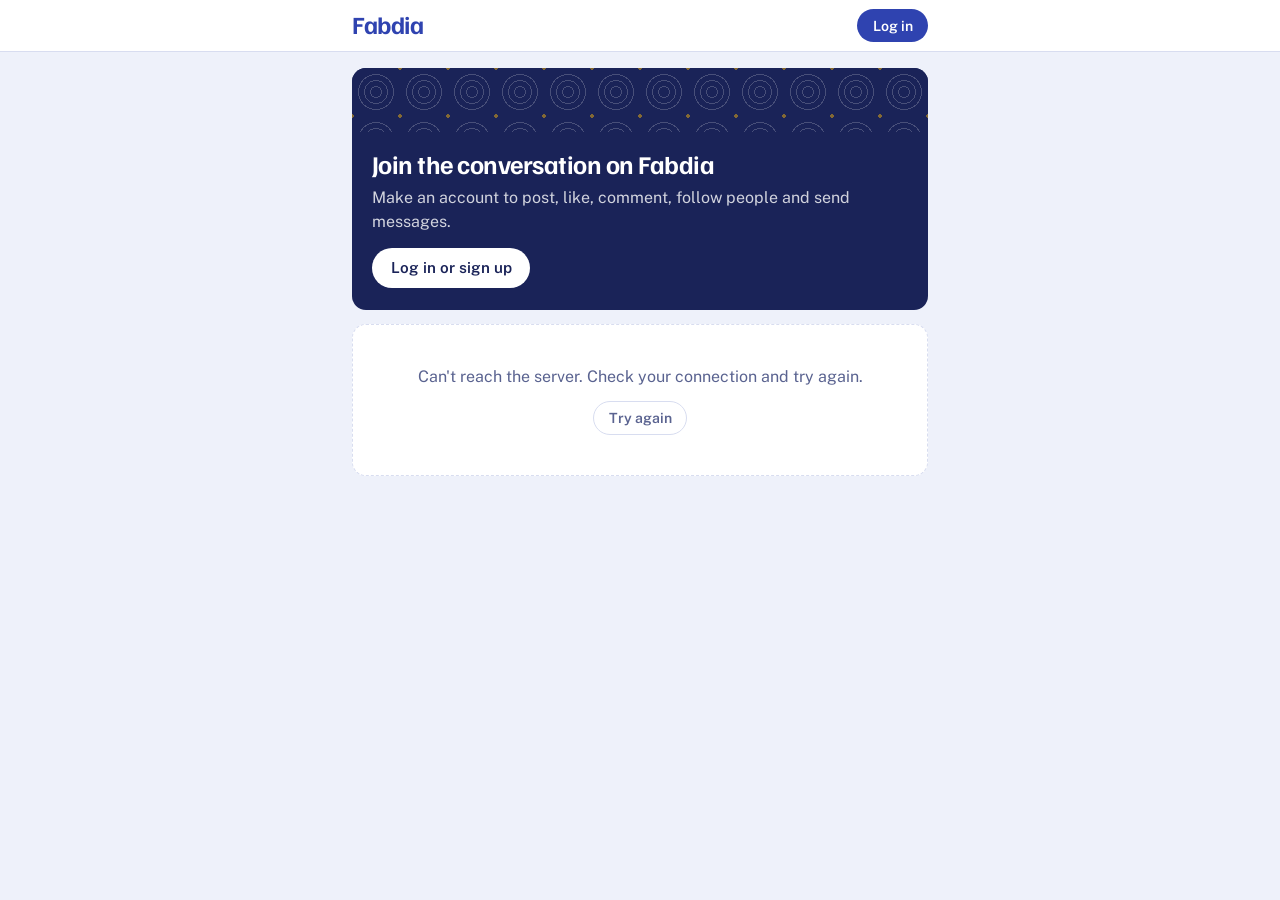
==== index.html @ 2e6816df "Add files via upload" ====
<!doctype html>
<html lang="en">
<head>
<meta charset="utf-8">
<meta name="viewport" content="width=device-width, initial-scale=1">
<meta name="color-scheme" content="light dark">
<meta name="theme-color" content="#1A2358">
<title>Fabdia</title>
<link rel="preconnect" href="https://fonts.googleapis.com">
<link rel="preconnect" href="https://fonts.gstatic.com" crossorigin>
<link href="https://fonts.googleapis.com/css2?family=Familjen+Grotesk:wght@500;700&family=Public+Sans:wght@400;500;600&display=swap" rel="stylesheet">
<link rel="stylesheet" href="styles.css">
</head>
<body>
<div id="app"></div>
<div id="toasts" role="status" aria-live="polite"></div>
<noscript>This app needs JavaScript to run.</noscript>
<script src="app.js" defer></script>
</body>
</html>
---- styles.css ----
:root {
  --bg: #EEF1FA;
  --card: #FFFFFF;
  --ink: #1A2358;
  --text: #141A3A;
  --muted: #5A6390;
  --line: #D8DDF0;
  --soft: #E3E8F7;
  --blue: #2F43B0;
  --blue-ink: #FFFFFF;
  --brass: #C9971C;
  --danger: #B3261E;
  --danger-ink: #FFFFFF;
  --radius: 14px;
  --display: "Familjen Grotesk", "Public Sans", system-ui, sans-serif;
  --body: "Public Sans", system-ui, -apple-system, "Segoe UI", Roboto, sans-serif;
}
@media (prefers-color-scheme: dark) {
  :root {
    --bg: #0E1230;
    --card: #161C46;
    --ink: #0A0E26;
    --text: #E8EBFA;
    --muted: #9AA3D1;
    --line: #272F64;
    --soft: #1F2757;
    --blue: #8394FF;
    --blue-ink: #0E1230;
    --brass: #E5B93B;
    --danger: #FF8A80;
    --danger-ink: #2B0A08;
  }
}
* { box-sizing: border-box; }
html { -webkit-text-size-adjust: 100%; }
body {
  margin: 0;
  background: var(--bg);
  color: var(--text);
  font: 400 16px/1.5 var(--body);
}
a { color: inherit; }
button, input, textarea { font: inherit; color: inherit; }
[hidden] { display: none !important; }
:focus-visible { outline: 3px solid var(--blue); outline-offset: 2px; }
.muted { color: var(--muted); }
.small { font-size: .82rem; }

/* adire: indigo resist-dye rings with brass dots, used in exactly two places */
.adire {
  background-color: var(--ink);
  background-image:
    radial-gradient(circle at center, transparent 0 5px, rgba(255,255,255,.2) 5px 6px, transparent 6px 11px, rgba(255,255,255,.2) 11px 12px, transparent 12px 17px, rgba(255,255,255,.2) 17px 18px, transparent 18px),
    radial-gradient(circle at center, rgba(201,151,28,.6) 0 2px, transparent 2px);
  background-size: 48px 48px, 48px 48px;
  background-position: 0 0, 24px 24px;
}

/* buttons */
.btn {
  display: inline-flex; align-items: center; justify-content: center; gap: .5rem;
  min-height: 2.5rem; padding: 0 1.1rem;
  border: 1px solid transparent; border-radius: 999px;
  background: none; cursor: pointer; text-decoration: none;
  font-weight: 600; font-size: .95rem; line-height: 1;
}
.btn:disabled { opacity: .5; cursor: not-allowed; }
.btn.sm { min-height: 2.1rem; padding: 0 .9rem; font-size: .88rem; }
.btn.block { width: 100%; }
.btn.icon { padding: 0; width: 2.5rem; }
.btn.icon.sm { width: 2.1rem; }
.btn.primary { background: var(--blue); color: var(--blue-ink); }
.btn.outline { border-color: var(--line); background: var(--card); }
.btn.outline:hover:not(:disabled) { background: var(--soft); }
.btn.ghost:hover:not(:disabled) { background: var(--soft); }
.btn.danger { background: var(--danger); color: var(--danger-ink); }

/* top bar */
.topbar { position: sticky; top: 0; z-index: 10; background: var(--card); border-bottom: 1px solid var(--line); }
.topbar-in { max-width: 38rem; margin: 0 auto; padding: .55rem 1rem; display: flex; align-items: center; justify-content: space-between; gap: 1rem; }
.brand { font: 700 1.55rem/1 var(--display); letter-spacing: -.02em; color: var(--blue); text-decoration: none; }
.brand.big { font-size: 2.2rem; display: inline-block; margin-bottom: .25rem; }
.topbar-actions { display: flex; align-items: center; gap: .35rem; }
.me { display: inline-flex; border-radius: 50%; }
.msg-link { position: relative; }
.msg-badge {
  position: absolute; top: 2px; right: 0; min-width: 1.1rem; height: 1.1rem; padding: 0 .25rem;
  border-radius: 999px; background: var(--brass); color: #141A3A;
  font: 700 .7rem/1.1rem var(--body); text-align: center;
}

/* layout */
.wrap { max-width: 38rem; margin: 0 auto; padding: 1rem 1rem 4rem; }
.stack { display: flex; flex-direction: column; gap: .85rem; }
.card { background: var(--card); border: 1px solid var(--line); border-radius: var(--radius); padding: 1rem; }
.page-title { margin: 0; font: 700 1.5rem/1.2 var(--display); letter-spacing: -.02em; }

/* avatar */
.avatar {
  flex: none; display: inline-flex; align-items: center; justify-content: center;
  border-radius: 50%; overflow: hidden; background: var(--blue); color: var(--blue-ink);
  font: 700 .9rem/1 var(--display); letter-spacing: .02em; user-select: none;
}
.avatar img { width: 100%; height: 100%; object-fit: cover; display: block; }

/* tabs */
.tabs { display: flex; gap: .25rem; border-bottom: 1px solid var(--line); }
.tab {
  background: none; border: 0; border-bottom: 3px solid transparent; margin-bottom: -1px;
  padding: .6rem .9rem; cursor: pointer; font-weight: 600; color: var(--muted);
}
.tab[aria-selected="true"] { color: var(--text); border-bottom-color: var(--blue); }

/* composer */
.composer { display: flex; gap: .75rem; }
.composer-body { flex: 1; min-width: 0; display: flex; flex-direction: column; gap: .5rem; }
.composer-foot { display: flex; align-items: center; justify-content: space-between; gap: .75rem; }
textarea, input {
  width: 100%; padding: .65rem .8rem; border-radius: 10px;
  border: 1px solid var(--line); background: var(--bg);
}
textarea { resize: vertical; min-height: 4.5rem; }
textarea::placeholder, input::placeholder { color: var(--muted); }

/* attachments (photo / video) */
.attach-tools { display: flex; align-items: center; gap: .1rem; margin-left: -.5rem; }
.attach-preview { position: relative; align-self: flex-start; max-width: 100%; border-radius: 10px; overflow: hidden; border: 1px solid var(--line); background: #000; }
.attach-preview img, .attach-preview video { display: block; max-width: 100%; max-height: 16rem; }
.attach-remove { position: absolute; top: .35rem; right: .35rem; background: rgba(0,0,0,.65); color: #fff; }
.attach-remove:hover:not(:disabled) { background: rgba(0,0,0,.85); }

/* hero for signed-out visitors */
.hero { overflow: hidden; border-radius: var(--radius); background: var(--ink); color: #fff; }
.hero .band, .auth-card .band { height: 64px; }
.hero-body { padding: 1.1rem 1.25rem 1.4rem; display: flex; flex-direction: column; align-items: flex-start; gap: .4rem; }
.hero h1 { margin: 0; font: 700 1.6rem/1.15 var(--display); letter-spacing: -.02em; }
.hero p { margin: 0 0 .5rem; color: rgba(255,255,255,.8); }
.hero .btn.primary { background: #fff; color: #1A2358; }

/* post */
.feed { display: flex; flex-direction: column; gap: .85rem; }
.feed-footer { display: flex; justify-content: center; margin-top: .85rem; }
.post { display: flex; gap: .75rem; }
.post-main { flex: 1; min-width: 0; }
.post-head { display: flex; align-items: center; gap: .5rem; min-height: 2rem; }
.author { font: 700 1rem/1.2 var(--display); text-decoration: none; overflow: hidden; text-overflow: ellipsis; white-space: nowrap; }
.author:hover { text-decoration: underline; }
.post-head .spacer { margin-left: auto; }
.post-text { margin: .15rem 0 0; white-space: pre-wrap; overflow-wrap: anywhere; }
.post-img { display: block; width: 100%; max-height: 26rem; object-fit: cover; margin-top: .7rem; border-radius: 10px; border: 1px solid var(--line); }
.post-video { display: block; width: 100%; max-height: 28rem; margin-top: .7rem; border-radius: 10px; background: #000; }
.post-actions { display: flex; gap: 1rem; margin-top: .6rem; margin-left: -.5rem; }
.act {
  display: inline-flex; align-items: center; gap: .4rem; padding: .35rem .5rem;
  background: none; border: 0; border-radius: 999px; cursor: pointer; color: var(--muted); font-size: .9rem;
}
.act:hover { background: var(--soft); color: var(--text); }
.act.like.on { color: var(--brass); }
.act.like.on svg { fill: currentColor; }
.act.open { color: var(--blue); }

/* comments */
.comments { margin-top: .7rem; padding-top: .7rem; border-top: 1px solid var(--line); display: flex; flex-direction: column; gap: .6rem; }
.comment { display: flex; gap: .5rem; }
.comment-body { flex: 1; min-width: 0; background: var(--bg); border-radius: 12px; padding: .45rem .7rem; }
.comment-body p { margin: .1rem 0 0; font-size: .92rem; white-space: pre-wrap; overflow-wrap: anywhere; }
.comment-meta { display: flex; gap: .5rem; align-items: baseline; }
.comment-meta a { font-weight: 600; font-size: .88rem; text-decoration: none; }
.reply { display: flex; gap: .5rem; }

/* profile */
.profile-top { display: flex; align-items: flex-end; justify-content: space-between; gap: 1rem; }
.profile-actions { display: flex; gap: .5rem; flex-wrap: wrap; justify-content: flex-end; }
.profile-name { margin: .8rem 0 0; font: 700 1.7rem/1.15 var(--display); letter-spacing: -.02em; overflow-wrap: anywhere; }
.bio { margin: .4rem 0 0; color: var(--muted); white-space: pre-wrap; overflow-wrap: anywhere; }
.stats { display: flex; gap: 1.6rem; margin: 1rem 0 0; padding-top: .8rem; border-top: 1px solid var(--line); }
.stats div { display: flex; flex-direction: column-reverse; }
.stats dt { font-size: .8rem; color: var(--muted); }
.stats dd { margin: 0; font: 700 1.3rem/1.2 var(--display); }
.edit-form { display: flex; flex-direction: column; gap: .75rem; margin-top: .8rem; }
.edit-actions { display: flex; justify-content: flex-end; gap: .5rem; }
.avatar-edit { display: flex; align-items: center; gap: 1rem; }
.avatar-edit .buttons { display: flex; flex-wrap: wrap; gap: .5rem; }

/* auth */
.auth { min-height: 100vh; display: flex; align-items: center; justify-content: center; padding: 1rem; }
.auth-card { width: 100%; max-width: 24rem; background: var(--card); border: 1px solid var(--line); border-radius: var(--radius); overflow: hidden; }
.auth-card .band { height: 110px; }
.auth-body { padding: 1.25rem; display: flex; flex-direction: column; gap: .9rem; }
.auth-body form { display: flex; flex-direction: column; gap: .8rem; }
.tagline { margin: 0; color: var(--muted); }
.field { display: flex; flex-direction: column; gap: .3rem; font-size: .88rem; font-weight: 600; }
.field input { font-weight: 400; font-size: 1rem; }
.form-error { margin: 0; padding: .55rem .75rem; border-radius: 10px; background: color-mix(in srgb, var(--danger) 14%, transparent); color: var(--danger); font-size: .9rem; }
.form-notice { margin: 0; padding: .55rem .75rem; border-radius: 10px; background: var(--soft); font-size: .9rem; }
.linkish { background: none; border: 0; padding: 0; cursor: pointer; color: var(--blue); font-weight: 600; text-align: left; }
.linkish:hover { text-decoration: underline; }
.auth-foot { display: flex; justify-content: space-between; gap: 1rem; flex-wrap: wrap; font-size: .9rem; }

/* messages: conversation list */
.list-card { padding: 0; overflow: hidden; }
.convo { display: flex; align-items: center; gap: .75rem; padding: .8rem 1rem; text-decoration: none; }
.convo + .convo { border-top: 1px solid var(--line); }
.convo:hover { background: var(--soft); }
.convo-main { flex: 1; min-width: 0; }
.convo-top { display: flex; justify-content: space-between; gap: .5rem; align-items: baseline; }
.convo-name { font-weight: 600; overflow: hidden; text-overflow: ellipsis; white-space: nowrap; }
.convo-last { color: var(--muted); font-size: .9rem; overflow: hidden; text-overflow: ellipsis; white-space: nowrap; }
.convo.unread .convo-last { color: var(--text); font-weight: 600; }
.convo-count { flex: none; min-width: 1.35rem; height: 1.35rem; padding: 0 .35rem; border-radius: 999px; background: var(--blue); color: var(--blue-ink); font: 700 .75rem/1.35rem var(--body); text-align: center; }

/* messages: thread */
.thread-wrap { display: flex; flex-direction: column; min-height: calc(100vh - 3.4rem); padding-bottom: 0; }
.chat-head { display: flex; align-items: center; gap: .5rem; padding-bottom: .75rem; }
.chat-head .who { display: flex; align-items: center; gap: .6rem; text-decoration: none; font: 700 1.1rem/1.2 var(--display); min-width: 0; }
.chat-head .who span:last-child { overflow: hidden; text-overflow: ellipsis; white-space: nowrap; }
.thread { flex: 1; display: flex; flex-direction: column; gap: .35rem; padding-bottom: 1rem; }
.thread-top { display: flex; justify-content: center; }
.bubble-row { display: flex; }
.bubble-row.mine { justify-content: flex-end; }
.bubble { max-width: 82%; padding: .5rem .75rem; border-radius: 18px; background: var(--card); border: 1px solid var(--line); overflow-wrap: anywhere; }
.mine .bubble { background: var(--blue); color: var(--blue-ink); border-color: transparent; border-bottom-right-radius: 6px; }
.theirs .bubble { border-bottom-left-radius: 6px; }
.bubble p { margin: 0; white-space: pre-wrap; }
.bubble img, .bubble video { display: block; max-width: 100%; max-height: 18rem; border-radius: 12px; margin-bottom: .3rem; background: #000; }
.bubble-time { display: block; font-size: .7rem; opacity: .7; margin-top: .15rem; text-align: right; }
.chat-composer { position: sticky; bottom: 0; background: var(--bg); padding: .6rem 0 1rem; display: flex; flex-direction: column; gap: .5rem; border-top: 1px solid var(--line); }
.chat-row { display: flex; align-items: center; gap: .5rem; }
.chat-row input[type="text"] { flex: 1; min-width: 0; border-radius: 999px; padding: .65rem 1rem; }

/* states */
.state { display: flex; flex-direction: column; align-items: center; gap: .75rem; padding: 2.5rem 1rem; text-align: center; color: var(--muted); border: 1px dashed var(--line); border-radius: var(--radius); background: var(--card); }
.state p { margin: 0; }
.skeleton { height: 7.5rem; border-radius: var(--radius); background: linear-gradient(90deg, var(--soft), var(--card), var(--soft)); background-size: 200% 100%; animation: shimmer 1.4s linear infinite; }
@keyframes shimmer { to { background-position: -200% 0; } }

/* toasts */
#toasts { position: fixed; left: 0; right: 0; bottom: 1rem; display: flex; flex-direction: column; align-items: center; gap: .5rem; padding: 0 1rem; pointer-events: none; z-index: 50; }
.toast { pointer-events: auto; max-width: 28rem; padding: .65rem 1rem; border-radius: 12px; background: var(--ink); color: #fff; font-size: .92rem; box-shadow: 0 8px 24px rgba(0,0,0,.25); }
.toast.error { background: var(--danger); color: var(--danger-ink); }

@media (prefers-reduced-motion: reduce) {
  .skeleton { animation: none; }
}
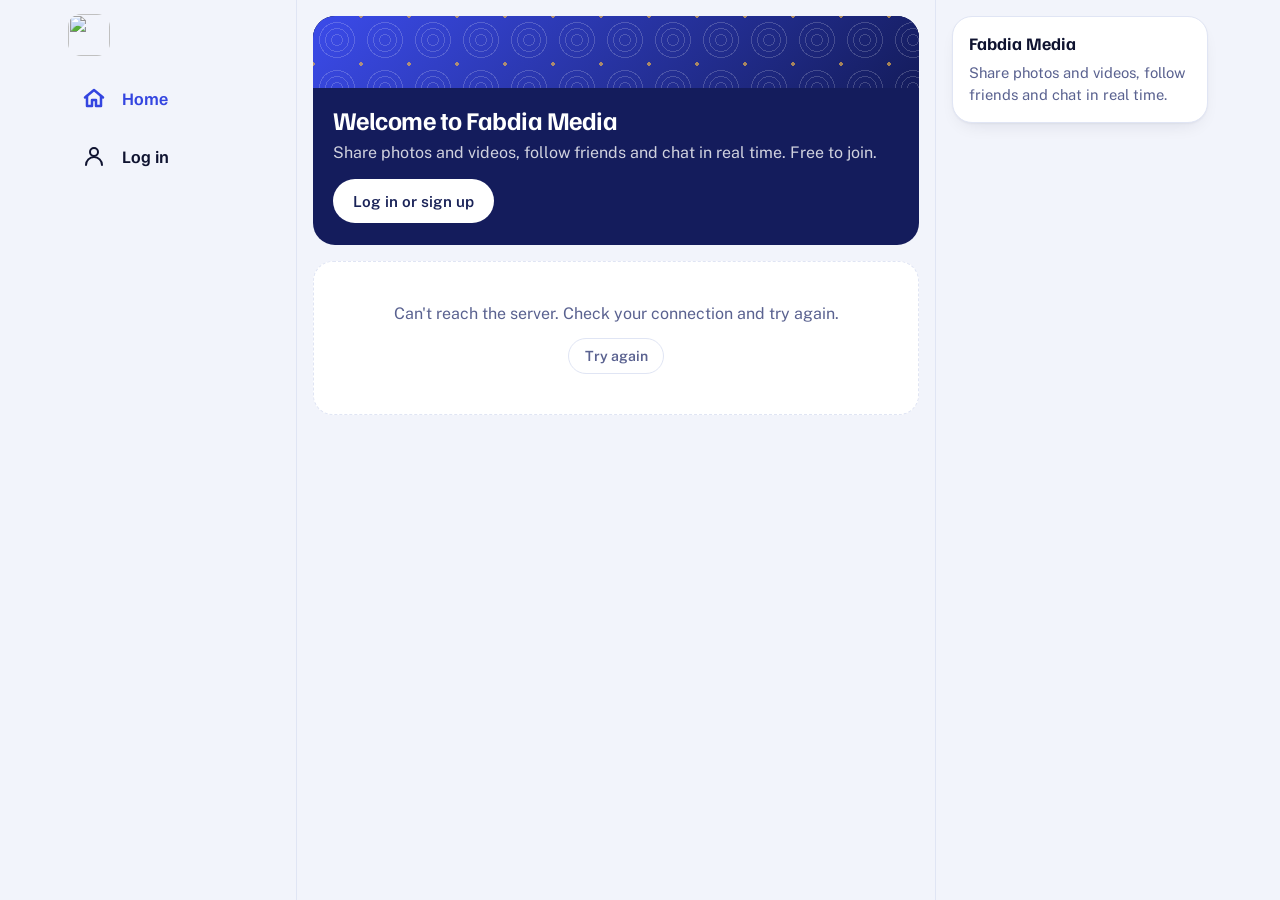
==== commit 3e8735cd: "Add files via upload" ====
--- a/index.html
+++ b/index.html
@@ -2,19 +2,99 @@
 <html lang="en">
 <head>
 <meta charset="utf-8">
-<meta name="viewport" content="width=device-width, initial-scale=1">
+<meta name="viewport" content="width=device-width, initial-scale=1, viewport-fit=cover, interactive-widget=resizes-content">
+<title>Fabdia Media — Share photos and videos, follow friends and chat</title>
+<meta name="description" content="Fabdia Media is a social app to share photos and short videos, follow friends and chat in real time. Free to join. Install it on your phone like an app.">
+<link rel="canonical" href="https://fabdia.vercel.app/">
+<meta name="robots" content="index, follow, max-image-preview:large, max-snippet:-1">
+
+<!-- installable app -->
+<link rel="manifest" href="manifest.webmanifest">
+<meta name="application-name" content="Fabdia Media">
+<meta name="apple-mobile-web-app-title" content="Fabdia">
+<meta name="apple-mobile-web-app-capable" content="yes">
+<meta name="mobile-web-app-capable" content="yes">
+<meta name="apple-mobile-web-app-status-bar-style" content="default">
+<meta name="format-detection" content="telephone=no">
 <meta name="color-scheme" content="light dark">
-<meta name="theme-color" content="#1A2358">
-<title>Fabdia</title>
+<meta name="theme-color" content="#F2F4FB" media="(prefers-color-scheme: light)">
+<meta name="theme-color" content="#080B1C" media="(prefers-color-scheme: dark)">
+
+<!-- icons -->
+<link rel="icon" href="favicon.ico" sizes="48x48">
+<link rel="icon" href="icons/icon.svg" type="image/svg+xml" sizes="any">
+<link rel="icon" href="icons/icon-192.png" type="image/png" sizes="192x192">
+<link rel="apple-touch-icon" href="icons/apple-touch-icon.png">
+
+<!-- sharing previews (WhatsApp, Facebook, X, Telegram) -->
+<meta property="og:type" content="website">
+<meta property="og:site_name" content="Fabdia Media">
+<meta property="og:title" content="Fabdia Media — Share photos and videos, follow friends and chat">
+<meta property="og:description" content="Fabdia Media is a social app to share photos and short videos, follow friends and chat in real time. Free to join. Install it on your phone like an app.">
+<meta property="og:url" content="https://fabdia.vercel.app/">
+<meta property="og:image" content="https://fabdia.vercel.app/icons/og-image.png">
+<meta property="og:image:width" content="1200">
+<meta property="og:image:height" content="630">
+<meta property="og:image:alt" content="Fabdia Media">
+<meta name="twitter:card" content="summary_large_image">
+<meta name="twitter:title" content="Fabdia Media — Share photos and videos, follow friends and chat">
+<meta name="twitter:description" content="Fabdia Media is a social app to share photos and short videos, follow friends and chat in real time. Free to join. Install it on your phone like an app.">
+<meta name="twitter:image" content="https://fabdia.vercel.app/icons/og-image.png">
+
+<script type="application/ld+json">
+{
+  "@context": "https://schema.org",
+  "@graph": [
+    {
+      "@type": "WebSite",
+      "@id": "https://fabdia.vercel.app/#website",
+      "url": "https://fabdia.vercel.app/",
+      "name": "Fabdia Media",
+      "alternateName": [
+        "Fabdia",
+        "Fabdia Social"
+      ],
+      "description": "Fabdia Media is a social app to share photos and short videos, follow friends and chat in real time. Free to join. Install it on your phone like an app.",
+      "inLanguage": "en"
+    },
+    {
+      "@type": "WebApplication",
+      "@id": "https://fabdia.vercel.app/#app",
+      "name": "Fabdia Media",
+      "url": "https://fabdia.vercel.app/",
+      "applicationCategory": "SocialNetworkingApplication",
+      "operatingSystem": "Any",
+      "browserRequirements": "Requires JavaScript",
+      "description": "Fabdia Media is a social app to share photos and short videos, follow friends and chat in real time. Free to join. Install it on your phone like an app.",
+      "image": "https://fabdia.vercel.app/icons/icon-512.png",
+      "offers": {
+        "@type": "Offer",
+        "price": "0",
+        "priceCurrency": "USD"
+      }
+    }
+  ]
+}
+</script>
+
 <link rel="preconnect" href="https://fonts.googleapis.com">
 <link rel="preconnect" href="https://fonts.gstatic.com" crossorigin>
 <link href="https://fonts.googleapis.com/css2?family=Familjen+Grotesk:wght@500;700&family=Public+Sans:wght@400;500;600&display=swap" rel="stylesheet">
 <link rel="stylesheet" href="styles.css">
 </head>
 <body>
-<div id="app"></div>
+<div id="app">
+  <!-- shown until the app starts; also the text search engines read first -->
+  <div class="boot">
+    <img src="icons/icon-192.png" alt="" width="84" height="84">
+    <h1>Fabdia Media</h1>
+    <p>Share photos and videos, follow friends and chat in real time. Free to join.</p>
+  </div>
+</div>
 <div id="toasts" role="status" aria-live="polite"></div>
-<noscript>This app needs JavaScript to run.</noscript>
+<noscript>
+  <p style="padding:1.5rem;text-align:center;font-family:system-ui,sans-serif">Fabdia Media is a social app for sharing photos and videos and chatting with friends. Turn on JavaScript to use it.</p>
+</noscript>
 <script src="app.js" defer></script>
 </body>
 </html>
--- a/styles.css
+++ b/styles.css
@@ -1,244 +1,434 @@
+/* Fabdia Media — design system
+   Mobile-first. Dark and light follow the phone's setting.
+   Indigo for action, brass for love. Media goes edge to edge. */
+
 :root {
-  --bg: #EEF1FA;
-  --card: #FFFFFF;
-  --ink: #1A2358;
-  --text: #141A3A;
-  --muted: #5A6390;
-  --line: #D8DDF0;
-  --soft: #E3E8F7;
-  --blue: #2F43B0;
-  --blue-ink: #FFFFFF;
-  --brass: #C9971C;
-  --danger: #B3261E;
+  --bg: #F2F4FB;
+  --surface: #FFFFFF;
+  --surface-2: #EAEEFA;
+  --line: #E0E5F4;
+  --text: #0F1330;
+  --muted: #5A6290;
+  --primary: #3445E0;
+  --primary-ink: #FFFFFF;
+  --primary-soft: #E4E8FF;
+  --grad: linear-gradient(135deg, #3B4BEA 0%, #2A36B8 100%);
+  --brass: #D9951A;
+  --danger: #C2271D;
   --danger-ink: #FFFFFF;
-  --radius: 14px;
+  --glass: rgba(255, 255, 255, 0.82);
+  --shadow: 0 1px 2px rgba(15, 19, 48, 0.04), 0 8px 20px -10px rgba(15, 19, 48, 0.14);
+  --topbar-h: calc(56px + env(safe-area-inset-top));
+  --tabbar-h: calc(62px + env(safe-area-inset-bottom));
   --display: "Familjen Grotesk", "Public Sans", system-ui, sans-serif;
   --body: "Public Sans", system-ui, -apple-system, "Segoe UI", Roboto, sans-serif;
 }
+
 @media (prefers-color-scheme: dark) {
   :root {
-    --bg: #0E1230;
-    --card: #161C46;
-    --ink: #0A0E26;
-    --text: #E8EBFA;
-    --muted: #9AA3D1;
-    --line: #272F64;
-    --soft: #1F2757;
-    --blue: #8394FF;
-    --blue-ink: #0E1230;
-    --brass: #E5B93B;
-    --danger: #FF8A80;
+    --bg: #080B1C;
+    --surface: #10153A;
+    --surface-2: #181E4E;
+    --line: #232A60;
+    --text: #F1F3FF;
+    --muted: #98A1D4;
+    --primary: #7C8DFF;
+    --primary-ink: #0A0E26;
+    --primary-soft: #1D2564;
+    --grad: linear-gradient(135deg, #8A99FF 0%, #6173F2 100%);
+    --brass: #F2B84B;
+    --danger: #FF8F86;
     --danger-ink: #2B0A08;
+    --glass: rgba(8, 11, 28, 0.82);
+    --shadow: none;
   }
 }
-* { box-sizing: border-box; }
-html { -webkit-text-size-adjust: 100%; }
+
+* { box-sizing: border-box; -webkit-tap-highlight-color: transparent; }
+html { height: 100%; -webkit-text-size-adjust: 100%; }
 body {
-  margin: 0;
-  background: var(--bg);
-  color: var(--text);
+  margin: 0; min-height: 100%;
+  background: var(--bg); color: var(--text);
   font: 400 16px/1.5 var(--body);
+  overflow-x: hidden; touch-action: manipulation;
+  -webkit-font-smoothing: antialiased;
 }
 a { color: inherit; }
 button, input, textarea { font: inherit; color: inherit; }
+button { touch-action: manipulation; }
+img, video { max-width: 100%; }
 [hidden] { display: none !important; }
-:focus-visible { outline: 3px solid var(--blue); outline-offset: 2px; }
+:focus-visible { outline: 3px solid var(--primary); outline-offset: 2px; }
 .muted { color: var(--muted); }
 .small { font-size: .82rem; }
 
-/* adire: indigo resist-dye rings with brass dots, used in exactly two places */
-.adire {
-  background-color: var(--ink);
-  background-image:
-    radial-gradient(circle at center, transparent 0 5px, rgba(255,255,255,.2) 5px 6px, transparent 6px 11px, rgba(255,255,255,.2) 11px 12px, transparent 12px 17px, rgba(255,255,255,.2) 17px 18px, transparent 18px),
-    radial-gradient(circle at center, rgba(201,151,28,.6) 0 2px, transparent 2px);
-  background-size: 48px 48px, 48px 48px;
-  background-position: 0 0, 24px 24px;
-}
-
-/* buttons */
+/* ---------- buttons ---------- */
 .btn {
   display: inline-flex; align-items: center; justify-content: center; gap: .5rem;
-  min-height: 2.5rem; padding: 0 1.1rem;
+  min-height: 44px; padding: 0 1.2rem;
   border: 1px solid transparent; border-radius: 999px;
   background: none; cursor: pointer; text-decoration: none;
-  font-weight: 600; font-size: .95rem; line-height: 1;
-}
+  font-weight: 600; font-size: .95rem; line-height: 1; white-space: nowrap;
+  transition: transform .12s ease, background .15s ease, opacity .15s ease;
+}
+.btn:active:not(:disabled) { transform: scale(.97); }
 .btn:disabled { opacity: .5; cursor: not-allowed; }
-.btn.sm { min-height: 2.1rem; padding: 0 .9rem; font-size: .88rem; }
+.btn.sm { min-height: 36px; padding: 0 .95rem; font-size: .88rem; }
 .btn.block { width: 100%; }
-.btn.icon { padding: 0; width: 2.5rem; }
-.btn.icon.sm { width: 2.1rem; }
-.btn.primary { background: var(--blue); color: var(--blue-ink); }
-.btn.outline { border-color: var(--line); background: var(--card); }
-.btn.outline:hover:not(:disabled) { background: var(--soft); }
-.btn.ghost:hover:not(:disabled) { background: var(--soft); }
+.btn.icon { padding: 0; width: 44px; }
+.btn.icon.sm { width: 36px; }
+.btn.primary { background: var(--grad); color: var(--primary-ink); }
+.btn.soft { background: var(--primary-soft); color: var(--primary); }
+.btn.outline { border-color: var(--line); background: var(--surface); }
+.btn.outline:hover:not(:disabled), .btn.ghost:hover:not(:disabled) { background: var(--surface-2); }
 .btn.danger { background: var(--danger); color: var(--danger-ink); }
 
-/* top bar */
-.topbar { position: sticky; top: 0; z-index: 10; background: var(--card); border-bottom: 1px solid var(--line); }
-.topbar-in { max-width: 38rem; margin: 0 auto; padding: .55rem 1rem; display: flex; align-items: center; justify-content: space-between; gap: 1rem; }
-.brand { font: 700 1.55rem/1 var(--display); letter-spacing: -.02em; color: var(--blue); text-decoration: none; }
-.brand.big { font-size: 2.2rem; display: inline-block; margin-bottom: .25rem; }
-.topbar-actions { display: flex; align-items: center; gap: .35rem; }
-.me { display: inline-flex; border-radius: 50%; }
-.msg-link { position: relative; }
-.msg-badge {
-  position: absolute; top: 2px; right: 0; min-width: 1.1rem; height: 1.1rem; padding: 0 .25rem;
-  border-radius: 999px; background: var(--brass); color: #141A3A;
-  font: 700 .7rem/1.1rem var(--body); text-align: center;
-}
-
-/* layout */
-.wrap { max-width: 38rem; margin: 0 auto; padding: 1rem 1rem 4rem; }
-.stack { display: flex; flex-direction: column; gap: .85rem; }
-.card { background: var(--card); border: 1px solid var(--line); border-radius: var(--radius); padding: 1rem; }
-.page-title { margin: 0; font: 700 1.5rem/1.2 var(--display); letter-spacing: -.02em; }
-
-/* avatar */
+/* ---------- avatar ---------- */
 .avatar {
   flex: none; display: inline-flex; align-items: center; justify-content: center;
-  border-radius: 50%; overflow: hidden; background: var(--blue); color: var(--blue-ink);
+  border-radius: 50%; overflow: hidden; background: var(--grad); color: #fff;
   font: 700 .9rem/1 var(--display); letter-spacing: .02em; user-select: none;
 }
+@media (prefers-color-scheme: dark) { .avatar { color: #0A0E26; } }
 .avatar img { width: 100%; height: 100%; object-fit: cover; display: block; }
 
-/* tabs */
-.tabs { display: flex; gap: .25rem; border-bottom: 1px solid var(--line); }
-.tab {
-  background: none; border: 0; border-bottom: 3px solid transparent; margin-bottom: -1px;
-  padding: .6rem .9rem; cursor: pointer; font-weight: 600; color: var(--muted);
-}
-.tab[aria-selected="true"] { color: var(--text); border-bottom-color: var(--blue); }
-
-/* composer */
-.composer { display: flex; gap: .75rem; }
-.composer-body { flex: 1; min-width: 0; display: flex; flex-direction: column; gap: .5rem; }
-.composer-foot { display: flex; align-items: center; justify-content: space-between; gap: .75rem; }
-textarea, input {
-  width: 100%; padding: .65rem .8rem; border-radius: 10px;
-  border: 1px solid var(--line); background: var(--bg);
-}
-textarea { resize: vertical; min-height: 4.5rem; }
-textarea::placeholder, input::placeholder { color: var(--muted); }
-
-/* attachments (photo / video) */
-.attach-tools { display: flex; align-items: center; gap: .1rem; margin-left: -.5rem; }
-.attach-preview { position: relative; align-self: flex-start; max-width: 100%; border-radius: 10px; overflow: hidden; border: 1px solid var(--line); background: #000; }
-.attach-preview img, .attach-preview video { display: block; max-width: 100%; max-height: 16rem; }
-.attach-remove { position: absolute; top: .35rem; right: .35rem; background: rgba(0,0,0,.65); color: #fff; }
-.attach-remove:hover:not(:disabled) { background: rgba(0,0,0,.85); }
-
-/* hero for signed-out visitors */
-.hero { overflow: hidden; border-radius: var(--radius); background: var(--ink); color: #fff; }
-.hero .band, .auth-card .band { height: 64px; }
-.hero-body { padding: 1.1rem 1.25rem 1.4rem; display: flex; flex-direction: column; align-items: flex-start; gap: .4rem; }
-.hero h1 { margin: 0; font: 700 1.6rem/1.15 var(--display); letter-spacing: -.02em; }
-.hero p { margin: 0 0 .5rem; color: rgba(255,255,255,.8); }
-.hero .btn.primary { background: #fff; color: #1A2358; }
-
-/* post */
-.feed { display: flex; flex-direction: column; gap: .85rem; }
-.feed-footer { display: flex; justify-content: center; margin-top: .85rem; }
-.post { display: flex; gap: .75rem; }
-.post-main { flex: 1; min-width: 0; }
-.post-head { display: flex; align-items: center; gap: .5rem; min-height: 2rem; }
-.author { font: 700 1rem/1.2 var(--display); text-decoration: none; overflow: hidden; text-overflow: ellipsis; white-space: nowrap; }
+/* ---------- app shell ---------- */
+.shell { min-height: 100dvh; padding-inline: env(safe-area-inset-left) env(safe-area-inset-right); }
+.rail, .aside { display: none; }
+.column { min-width: 0; min-height: 100dvh; display: flex; flex-direction: column; }
+.view { flex: 1; min-width: 0; padding-bottom: var(--tabbar-h); }
+.pad { padding: 12px; }
+.stack { display: flex; flex-direction: column; gap: 12px; }
+
+.topbar {
+  position: sticky; top: 0; z-index: 20;
+  padding-top: env(safe-area-inset-top);
+  background: var(--glass); -webkit-backdrop-filter: blur(16px); backdrop-filter: blur(16px);
+  border-bottom: 1px solid var(--line);
+}
+.topbar-in { height: 56px; padding: 0 14px; display: flex; align-items: center; justify-content: space-between; gap: 12px; }
+.logo { display: inline-flex; align-items: center; gap: 9px; text-decoration: none; }
+.logo img { width: 32px; height: 32px; border-radius: 10px; display: block; }
+.logo span { font: 700 1.35rem/1 var(--display); letter-spacing: -.02em; }
+.topbar-actions { display: flex; align-items: center; gap: 8px; }
+
+.tabbar {
+  position: fixed; left: 0; right: 0; bottom: 0; z-index: 30;
+  display: flex; justify-content: space-around;
+  padding-bottom: env(safe-area-inset-bottom);
+  background: var(--glass); -webkit-backdrop-filter: blur(18px); backdrop-filter: blur(18px);
+  border-top: 1px solid var(--line);
+}
+.tab-item {
+  position: relative; flex: 1; height: 62px;
+  display: flex; flex-direction: column; align-items: center; justify-content: center; gap: 3px;
+  color: var(--muted); text-decoration: none; font-size: .72rem; font-weight: 600;
+}
+.tab-item[aria-current="page"] { color: var(--primary); }
+.tab-item[aria-current="page"] svg { stroke-width: 2.5; }
+.icon-wrap { position: relative; display: inline-flex; }
+.badge {
+  position: absolute; top: -5px; right: -9px; min-width: 18px; height: 18px; padding: 0 5px;
+  border-radius: 999px; background: var(--brass); color: #14163A;
+  font: 700 .68rem/18px var(--body); text-align: center;
+}
+
+.fab {
+  position: fixed; z-index: 25; right: 16px;
+  bottom: calc(var(--tabbar-h) + 16px);
+  width: 58px; height: 58px; border: 0; border-radius: 20px; cursor: pointer;
+  display: flex; align-items: center; justify-content: center;
+  background: var(--grad); color: #fff;
+  box-shadow: 0 10px 24px -8px rgba(52, 69, 224, .65);
+  transition: transform .12s ease;
+}
+.fab:active { transform: scale(.94); }
+@media (prefers-color-scheme: dark) { .fab { color: #0A0E26; } }
+
+/* tablet and desktop: side rail, framed column, no tab bar */
+@media (min-width: 768px) {
+  .shell { display: grid; grid-template-columns: 76px minmax(0, 40rem); justify-content: center; }
+  .rail {
+    display: flex; flex-direction: column; gap: 6px; align-items: center;
+    position: sticky; top: 0; height: 100dvh; padding: 14px 8px;
+  }
+  .column { border-inline: 1px solid var(--line); background: var(--bg); }
+  .tabbar, .fab { display: none; }
+  :root { --topbar-h: 0px; }
+  .topbar { display: none; }
+  .view { padding-bottom: 32px; }
+  .pad { padding: 16px; }
+  .topbar-in .logo span { display: none; }
+}
+.rail-logo { display: inline-flex; margin-bottom: 10px; }
+.rail-logo img { width: 42px; height: 42px; border-radius: 13px; display: block; }
+.rail-item {
+  position: relative; display: flex; align-items: center; gap: 16px;
+  height: 52px; min-width: 52px; padding: 0 14px; justify-content: center;
+  border-radius: 999px; text-decoration: none; color: var(--text);
+  font: 600 1.1rem var(--display);
+}
+.rail-item:hover { background: var(--surface-2); }
+.rail-item[aria-current="page"] { color: var(--primary); }
+.rail-item[aria-current="page"] svg { stroke-width: 2.5; }
+.rail-label { display: none; }
+.rail-post { width: 52px; height: 52px; padding: 0; margin-top: 8px; }
+.rail-post .rail-label { display: none; }
+.rail-foot { margin-top: auto; display: flex; flex-direction: column; gap: 8px; align-items: center; width: 100%; }
+.rail-user { display: flex; align-items: center; gap: 10px; padding: 6px; border-radius: 999px; text-decoration: none; max-width: 100%; }
+.rail-user:hover { background: var(--surface-2); }
+.rail-user .who { display: none; min-width: 0; line-height: 1.2; }
+.rail-user .who strong { display: block; overflow: hidden; text-overflow: ellipsis; white-space: nowrap; }
+
+@media (min-width: 1100px) {
+  .shell { grid-template-columns: 15rem minmax(0, 40rem) 18rem; }
+  .rail { align-items: stretch; padding-inline: 12px; }
+  .rail-item { justify-content: flex-start; }
+  .rail-label { display: inline; }
+  .rail-post { width: 100%; height: 52px; }
+  .rail-post .rail-label { display: inline; }
+  .rail-user .who { display: block; }
+  .rail-foot { align-items: stretch; }
+  .aside { display: block; position: sticky; top: 0; align-self: start; padding: 16px; }
+  .topbar-in .logo span { display: inline; }
+}
+.aside-card { padding: 16px; background: var(--surface); border: 1px solid var(--line); border-radius: 20px; display: flex; flex-direction: column; gap: 8px; box-shadow: var(--shadow); }
+.aside-card h2 { margin: 0; font: 700 1.1rem/1.2 var(--display); }
+.aside-card p { margin: 0; color: var(--muted); font-size: .92rem; }
+
+/* ---------- feed header and composer entry ---------- */
+.feed-tabs {
+  position: sticky; top: var(--topbar-h); z-index: 15;
+  display: grid; grid-template-columns: 1fr 1fr;
+  background: var(--glass); -webkit-backdrop-filter: blur(16px); backdrop-filter: blur(16px);
+  border-bottom: 1px solid var(--line);
+}
+.ftab { position: relative; height: 48px; background: none; border: 0; cursor: pointer; font-weight: 600; color: var(--muted); }
+.ftab[aria-selected="true"] { color: var(--text); }
+.ftab[aria-selected="true"]::after {
+  content: ""; position: absolute; left: 50%; bottom: 0; width: 44px; height: 4px;
+  transform: translateX(-50%); border-radius: 4px 4px 0 0; background: var(--primary);
+}
+.compose-row {
+  display: flex; align-items: center; gap: 12px; padding: 12px;
+  background: var(--surface); border: 1px solid var(--line); border-radius: 20px; box-shadow: var(--shadow);
+}
+.compose-fake {
+  flex: 1; min-width: 0; height: 44px; padding: 0 16px; text-align: left; cursor: pointer;
+  white-space: nowrap; overflow: hidden; text-overflow: ellipsis;
+  border: 0; border-radius: 999px; background: var(--surface-2); color: var(--muted);
+}
+.compose-icons { display: flex; color: var(--primary); }
+@media (max-width: 440px) { .compose-icons { display: none; } }
+
+/* ---------- posts ---------- */
+.feed { display: flex; flex-direction: column; gap: 12px; }
+.feed-footer { display: flex; justify-content: center; margin-top: 12px; }
+.post {
+  background: var(--surface); border: 1px solid var(--line); border-radius: 20px;
+  padding: 14px 14px 6px; box-shadow: var(--shadow); overflow: hidden;
+}
+.post-head { display: flex; align-items: center; gap: 12px; }
+.post-who { display: flex; flex-direction: column; min-width: 0; flex: 1; line-height: 1.25; }
+.author { font: 700 1.02rem/1.25 var(--display); text-decoration: none; overflow: hidden; text-overflow: ellipsis; white-space: nowrap; }
 .author:hover { text-decoration: underline; }
-.post-head .spacer { margin-left: auto; }
-.post-text { margin: .15rem 0 0; white-space: pre-wrap; overflow-wrap: anywhere; }
-.post-img { display: block; width: 100%; max-height: 26rem; object-fit: cover; margin-top: .7rem; border-radius: 10px; border: 1px solid var(--line); }
-.post-video { display: block; width: 100%; max-height: 28rem; margin-top: .7rem; border-radius: 10px; background: #000; }
-.post-actions { display: flex; gap: 1rem; margin-top: .6rem; margin-left: -.5rem; }
+.post-text { margin: 10px 0 0; font-size: 1.02rem; white-space: pre-wrap; overflow-wrap: anywhere; }
+.media { position: relative; margin: 12px -14px 0; background: var(--surface-2); cursor: zoom-in; user-select: none; -webkit-user-select: none; }
+.post-img { display: block; width: 100%; max-height: min(72dvh, 38rem); height: auto; object-fit: contain; }
+.post-video { display: block; width: 100%; max-height: min(72dvh, 38rem); background: #000; }
+.media.is-video { cursor: default; }
+.burst {
+  position: absolute; inset: 0; display: flex; align-items: center; justify-content: center;
+  color: #fff; pointer-events: none; animation: burst .7s ease-out forwards;
+  filter: drop-shadow(0 6px 18px rgba(0, 0, 0, .45));
+}
+.burst svg { fill: currentColor; }
+@keyframes burst {
+  0% { transform: scale(.3); opacity: 0; }
+  25% { transform: scale(1.15); opacity: 1; }
+  60% { transform: scale(1); opacity: 1; }
+  100% { transform: scale(1.1); opacity: 0; }
+}
+.actions { display: flex; align-items: center; gap: 2px; margin: 4px -8px 0; }
 .act {
-  display: inline-flex; align-items: center; gap: .4rem; padding: .35rem .5rem;
-  background: none; border: 0; border-radius: 999px; cursor: pointer; color: var(--muted); font-size: .9rem;
-}
-.act:hover { background: var(--soft); color: var(--text); }
+  display: inline-flex; align-items: center; gap: 8px; height: 44px; padding: 0 12px;
+  background: none; border: 0; border-radius: 999px; cursor: pointer; color: var(--muted); font-weight: 600; font-size: .92rem;
+}
+.act:hover { background: var(--surface-2); color: var(--text); }
 .act.like.on { color: var(--brass); }
 .act.like.on svg { fill: currentColor; }
-.act.open { color: var(--blue); }
-
-/* comments */
-.comments { margin-top: .7rem; padding-top: .7rem; border-top: 1px solid var(--line); display: flex; flex-direction: column; gap: .6rem; }
-.comment { display: flex; gap: .5rem; }
-.comment-body { flex: 1; min-width: 0; background: var(--bg); border-radius: 12px; padding: .45rem .7rem; }
-.comment-body p { margin: .1rem 0 0; font-size: .92rem; white-space: pre-wrap; overflow-wrap: anywhere; }
-.comment-meta { display: flex; gap: .5rem; align-items: baseline; }
-.comment-meta a { font-weight: 600; font-size: .88rem; text-decoration: none; }
-.reply { display: flex; gap: .5rem; }
-
-/* profile */
-.profile-top { display: flex; align-items: flex-end; justify-content: space-between; gap: 1rem; }
-.profile-actions { display: flex; gap: .5rem; flex-wrap: wrap; justify-content: flex-end; }
-.profile-name { margin: .8rem 0 0; font: 700 1.7rem/1.15 var(--display); letter-spacing: -.02em; overflow-wrap: anywhere; }
-.bio { margin: .4rem 0 0; color: var(--muted); white-space: pre-wrap; overflow-wrap: anywhere; }
-.stats { display: flex; gap: 1.6rem; margin: 1rem 0 0; padding-top: .8rem; border-top: 1px solid var(--line); }
-.stats div { display: flex; flex-direction: column-reverse; }
-.stats dt { font-size: .8rem; color: var(--muted); }
-.stats dd { margin: 0; font: 700 1.3rem/1.2 var(--display); }
-.edit-form { display: flex; flex-direction: column; gap: .75rem; margin-top: .8rem; }
-.edit-actions { display: flex; justify-content: flex-end; gap: .5rem; }
-.avatar-edit { display: flex; align-items: center; gap: 1rem; }
-.avatar-edit .buttons { display: flex; flex-wrap: wrap; gap: .5rem; }
-
-/* auth */
-.auth { min-height: 100vh; display: flex; align-items: center; justify-content: center; padding: 1rem; }
-.auth-card { width: 100%; max-width: 24rem; background: var(--card); border: 1px solid var(--line); border-radius: var(--radius); overflow: hidden; }
-.auth-card .band { height: 110px; }
-.auth-body { padding: 1.25rem; display: flex; flex-direction: column; gap: .9rem; }
-.auth-body form { display: flex; flex-direction: column; gap: .8rem; }
-.tagline { margin: 0; color: var(--muted); }
-.field { display: flex; flex-direction: column; gap: .3rem; font-size: .88rem; font-weight: 600; }
-.field input { font-weight: 400; font-size: 1rem; }
-.form-error { margin: 0; padding: .55rem .75rem; border-radius: 10px; background: color-mix(in srgb, var(--danger) 14%, transparent); color: var(--danger); font-size: .9rem; }
-.form-notice { margin: 0; padding: .55rem .75rem; border-radius: 10px; background: var(--soft); font-size: .9rem; }
-.linkish { background: none; border: 0; padding: 0; cursor: pointer; color: var(--blue); font-weight: 600; text-align: left; }
+.act.like.pop svg { animation: pop .35s ease-out; }
+.act.open { color: var(--primary); }
+@keyframes pop { 0% { transform: scale(1); } 40% { transform: scale(1.35); } 100% { transform: scale(1); } }
+
+.comments { margin: 4px -14px 0; padding: 12px 14px 14px; border-top: 1px solid var(--line); background: color-mix(in srgb, var(--surface-2) 45%, transparent); display: flex; flex-direction: column; gap: 10px; }
+.comment { display: flex; gap: 10px; }
+.comment-body { flex: 1; min-width: 0; background: var(--surface); border: 1px solid var(--line); border-radius: 16px; padding: 8px 12px; }
+.comment-body p { margin: 2px 0 0; font-size: .94rem; white-space: pre-wrap; overflow-wrap: anywhere; }
+.comment-meta { display: flex; gap: 8px; align-items: baseline; }
+.comment-meta a { font-weight: 700; font-size: .88rem; text-decoration: none; }
+.reply { display: flex; gap: 8px; }
+
+/* ---------- forms ---------- */
+textarea, input:not([type="file"]) {
+  width: 100%; padding: 12px 14px; border-radius: 14px; font-size: 16px; /* 16px stops iOS zooming on focus */
+  border: 1px solid var(--line); background: var(--surface-2);
+}
+textarea { resize: none; min-height: 3rem; }
+textarea::placeholder, input::placeholder { color: var(--muted); }
+.field { display: flex; flex-direction: column; gap: 6px; font-size: .88rem; font-weight: 600; }
+.field input { font-weight: 400; }
+.form-error { margin: 0; padding: 10px 14px; border-radius: 12px; background: color-mix(in srgb, var(--danger) 14%, transparent); color: var(--danger); font-size: .9rem; }
+.form-notice { margin: 0; padding: 10px 14px; border-radius: 12px; background: var(--primary-soft); color: var(--text); font-size: .9rem; }
+.linkish { background: none; border: 0; padding: 0; cursor: pointer; color: var(--primary); font-weight: 600; text-align: left; }
 .linkish:hover { text-decoration: underline; }
-.auth-foot { display: flex; justify-content: space-between; gap: 1rem; flex-wrap: wrap; font-size: .9rem; }
-
-/* messages: conversation list */
-.list-card { padding: 0; overflow: hidden; }
-.convo { display: flex; align-items: center; gap: .75rem; padding: .8rem 1rem; text-decoration: none; }
+
+/* ---------- attachments and video conversion ---------- */
+.attach-tools { display: flex; align-items: center; color: var(--primary); }
+.attach-preview { position: relative; border-radius: 16px; overflow: hidden; border: 1px solid var(--line); background: #000; }
+.attach-preview img, .attach-preview video { display: block; width: 100%; max-height: 40dvh; object-fit: contain; }
+.attach-remove { position: absolute; top: 8px; right: 8px; background: rgba(0, 0, 0, .65); color: #fff; }
+.attach-remove:hover:not(:disabled) { background: rgba(0, 0, 0, .85); }
+.convert-box { display: flex; flex-direction: column; gap: 10px; padding: 16px; background: var(--surface-2); color: var(--text); }
+.convert-box strong { font: 700 1rem var(--display); }
+.progress { height: 8px; border-radius: 99px; background: var(--line); overflow: hidden; }
+.progress > span { display: block; height: 100%; width: 0; border-radius: 99px; background: var(--grad); transition: width .25s ease; }
+.progress.busy > span { width: 40% !important; animation: slide 1.2s ease-in-out infinite; }
+@keyframes slide { 0% { margin-left: -40%; } 100% { margin-left: 100%; } }
+
+/* ---------- sheets (compose, install help, lightbox) ---------- */
+dialog.sheet {
+  border: 0; padding: 0; width: 100%; max-width: 100%; max-height: 92dvh; overflow: auto;
+  margin: auto 0 0; border-radius: 26px 26px 0 0;
+  background: var(--surface); color: var(--text);
+  padding-bottom: env(safe-area-inset-bottom);
+}
+dialog.sheet::backdrop { background: rgba(5, 8, 25, .6); -webkit-backdrop-filter: blur(3px); backdrop-filter: blur(3px); }
+dialog.sheet[open] { animation: sheet-in .24s cubic-bezier(.2, .8, .2, 1); }
+@keyframes sheet-in { from { transform: translateY(30px); opacity: 0; } to { transform: none; opacity: 1; } }
+@media (min-width: 768px) {
+  dialog.sheet { max-width: 34rem; margin: auto; border-radius: 26px; }
+}
+.sheet-head { display: flex; align-items: center; justify-content: space-between; gap: 12px; padding: 12px 14px; position: sticky; top: 0; background: var(--surface); z-index: 2; }
+.sheet-title { margin: 0; font: 700 1.1rem/1.2 var(--display); }
+.sheet-body { padding: 4px 16px 16px; display: flex; flex-direction: column; gap: 12px; }
+.sheet-row { display: flex; gap: 12px; }
+.sheet-row textarea { border: 0; background: transparent; padding: 8px 0; font-size: 1.1rem; min-height: 6rem; }
+.sheet-row textarea:focus-visible { outline: none; }
+.sheet-foot { display: flex; align-items: center; justify-content: space-between; gap: 12px; border-top: 1px solid var(--line); padding-top: 8px; }
+.steps { margin: 0; padding-left: 1.2rem; display: flex; flex-direction: column; gap: 8px; }
+
+dialog.lightbox { border: 0; padding: 0; background: rgba(0, 0, 0, .94); width: 100%; height: 100%; max-width: 100vw; max-height: 100dvh; margin: 0; }
+dialog.lightbox::backdrop { background: #000; }
+dialog.lightbox img { width: 100%; height: 100%; object-fit: contain; display: block; cursor: zoom-out; }
+.lightbox-close { position: absolute; top: calc(12px + env(safe-area-inset-top)); right: 12px; background: rgba(255, 255, 255, .16); color: #fff; }
+
+/* ---------- profile ---------- */
+.profile-card { background: var(--surface); border: 1px solid var(--line); border-radius: 20px; overflow: hidden; box-shadow: var(--shadow); }
+.banner {
+  height: 112px;
+  background-color: #1A2358;
+  background-image:
+    radial-gradient(circle at center, transparent 0 5px, rgba(255,255,255,.18) 5px 6px, transparent 6px 11px, rgba(255,255,255,.18) 11px 12px, transparent 12px 17px, rgba(255,255,255,.18) 17px 18px, transparent 18px),
+    radial-gradient(circle at center, rgba(242,184,75,.65) 0 2px, transparent 2px),
+    linear-gradient(135deg, #3B4BEA, #141C5C);
+  background-size: 48px 48px, 48px 48px, cover;
+  background-position: 0 0, 24px 24px, center;
+}
+.profile-body { padding: 0 16px 16px; }
+.profile-top { display: flex; align-items: flex-end; justify-content: space-between; gap: 12px; margin-top: -44px; }
+.avatar-ring { border: 4px solid var(--surface); border-radius: 50%; display: inline-flex; background: var(--surface); }
+.profile-actions { display: flex; gap: 8px; flex-wrap: wrap; justify-content: flex-end; }
+.profile-name { margin: 12px 0 0; font: 700 1.6rem/1.15 var(--display); letter-spacing: -.02em; overflow-wrap: anywhere; }
+.bio { margin: 6px 0 0; color: var(--muted); white-space: pre-wrap; overflow-wrap: anywhere; }
+.stats { display: flex; gap: 8px; margin: 14px 0 0; }
+.stats div { flex: 1; display: flex; flex-direction: column-reverse; align-items: center; padding: 10px 6px; background: var(--surface-2); border-radius: 14px; }
+.stats dt { font-size: .76rem; color: var(--muted); }
+.stats dd { margin: 0; font: 700 1.25rem/1.2 var(--display); }
+.edit-form { display: flex; flex-direction: column; gap: 12px; margin-top: 12px; }
+.edit-actions { display: flex; justify-content: flex-end; gap: 8px; }
+.avatar-edit { display: flex; align-items: center; gap: 14px; }
+.avatar-edit .buttons { display: flex; flex-wrap: wrap; gap: 8px; }
+.section-title { margin: 4px 4px 0; font: 700 1.05rem var(--display); }
+.page-title { margin: 0; font: 700 1.5rem/1.2 var(--display); letter-spacing: -.02em; }
+
+/* ---------- messages ---------- */
+.list-card { background: var(--surface); border: 1px solid var(--line); border-radius: 20px; overflow: hidden; box-shadow: var(--shadow); }
+.convo { display: flex; align-items: center; gap: 12px; padding: 12px 14px; text-decoration: none; }
 .convo + .convo { border-top: 1px solid var(--line); }
-.convo:hover { background: var(--soft); }
+.convo:hover { background: var(--surface-2); }
 .convo-main { flex: 1; min-width: 0; }
-.convo-top { display: flex; justify-content: space-between; gap: .5rem; align-items: baseline; }
-.convo-name { font-weight: 600; overflow: hidden; text-overflow: ellipsis; white-space: nowrap; }
-.convo-last { color: var(--muted); font-size: .9rem; overflow: hidden; text-overflow: ellipsis; white-space: nowrap; }
+.convo-top { display: flex; justify-content: space-between; gap: 8px; align-items: baseline; }
+.convo-name { font-weight: 700; overflow: hidden; text-overflow: ellipsis; white-space: nowrap; }
+.convo-last { color: var(--muted); font-size: .92rem; overflow: hidden; text-overflow: ellipsis; white-space: nowrap; }
 .convo.unread .convo-last { color: var(--text); font-weight: 600; }
-.convo-count { flex: none; min-width: 1.35rem; height: 1.35rem; padding: 0 .35rem; border-radius: 999px; background: var(--blue); color: var(--blue-ink); font: 700 .75rem/1.35rem var(--body); text-align: center; }
-
-/* messages: thread */
-.thread-wrap { display: flex; flex-direction: column; min-height: calc(100vh - 3.4rem); padding-bottom: 0; }
-.chat-head { display: flex; align-items: center; gap: .5rem; padding-bottom: .75rem; }
-.chat-head .who { display: flex; align-items: center; gap: .6rem; text-decoration: none; font: 700 1.1rem/1.2 var(--display); min-width: 0; }
+.convo-count { flex: none; min-width: 22px; height: 22px; padding: 0 7px; border-radius: 999px; background: var(--primary); color: var(--primary-ink); font: 700 .75rem/22px var(--body); text-align: center; }
+
+/* thread fills the screen: header, scrolling messages, docked composer */
+.shell.bare .view { padding-bottom: 0; }
+.shell.bare .topbar { display: none; }
+@media (max-width: 767px) { .shell.bare .tabbar { display: none; } }
+.thread-view { display: flex; flex-direction: column; height: 100dvh; }
+.shell:not(.bare) .thread-view { height: auto; }
+.chat-head {
+  display: flex; align-items: center; gap: 6px; padding: calc(8px + env(safe-area-inset-top)) 10px 8px;
+  background: var(--glass); -webkit-backdrop-filter: blur(16px); backdrop-filter: blur(16px);
+  border-bottom: 1px solid var(--line);
+}
+.chat-head .who { display: flex; align-items: center; gap: 10px; text-decoration: none; font: 700 1.1rem/1.2 var(--display); min-width: 0; }
 .chat-head .who span:last-child { overflow: hidden; text-overflow: ellipsis; white-space: nowrap; }
-.thread { flex: 1; display: flex; flex-direction: column; gap: .35rem; padding-bottom: 1rem; }
-.thread-top { display: flex; justify-content: center; }
+.thread-scroll { flex: 1; overflow-y: auto; overscroll-behavior: contain; padding: 12px; display: flex; flex-direction: column; }
+.thread { display: flex; flex-direction: column; gap: 4px; margin-top: auto; }
+.thread-top { display: flex; justify-content: center; margin-bottom: 8px; }
 .bubble-row { display: flex; }
 .bubble-row.mine { justify-content: flex-end; }
-.bubble { max-width: 82%; padding: .5rem .75rem; border-radius: 18px; background: var(--card); border: 1px solid var(--line); overflow-wrap: anywhere; }
-.mine .bubble { background: var(--blue); color: var(--blue-ink); border-color: transparent; border-bottom-right-radius: 6px; }
+.bubble { max-width: 82%; padding: 8px 12px; border-radius: 20px; background: var(--surface); border: 1px solid var(--line); overflow-wrap: anywhere; }
+.mine .bubble { background: var(--grad); color: #fff; border-color: transparent; border-bottom-right-radius: 6px; }
+@media (prefers-color-scheme: dark) { .mine .bubble { color: #0A0E26; } }
 .theirs .bubble { border-bottom-left-radius: 6px; }
 .bubble p { margin: 0; white-space: pre-wrap; }
-.bubble img, .bubble video { display: block; max-width: 100%; max-height: 18rem; border-radius: 12px; margin-bottom: .3rem; background: #000; }
-.bubble-time { display: block; font-size: .7rem; opacity: .7; margin-top: .15rem; text-align: right; }
-.chat-composer { position: sticky; bottom: 0; background: var(--bg); padding: .6rem 0 1rem; display: flex; flex-direction: column; gap: .5rem; border-top: 1px solid var(--line); }
-.chat-row { display: flex; align-items: center; gap: .5rem; }
-.chat-row input[type="text"] { flex: 1; min-width: 0; border-radius: 999px; padding: .65rem 1rem; }
-
-/* states */
-.state { display: flex; flex-direction: column; align-items: center; gap: .75rem; padding: 2.5rem 1rem; text-align: center; color: var(--muted); border: 1px dashed var(--line); border-radius: var(--radius); background: var(--card); }
+.bubble img, .bubble video { display: block; max-width: 100%; max-height: 18rem; border-radius: 14px; margin: 2px 0 6px; background: #000; cursor: zoom-in; }
+.bubble-time { display: block; font-size: .7rem; opacity: .7; margin-top: 2px; text-align: right; }
+.chat-composer {
+  display: flex; flex-direction: column; gap: 8px; padding: 8px 10px calc(8px + env(safe-area-inset-bottom));
+  background: var(--glass); -webkit-backdrop-filter: blur(16px); backdrop-filter: blur(16px);
+  border-top: 1px solid var(--line);
+}
+.chat-row { display: flex; align-items: center; gap: 6px; }
+.chat-row input[type="text"] { flex: 1; min-width: 0; border-radius: 999px; padding: 12px 18px; }
+
+/* ---------- auth ---------- */
+.auth { min-height: 100dvh; display: flex; align-items: center; justify-content: center; padding: 16px; }
+.auth-card { width: 100%; max-width: 25rem; background: var(--surface); border: 1px solid var(--line); border-radius: 26px; overflow: hidden; box-shadow: var(--shadow); }
+.auth-card .banner { height: 120px; }
+.auth-body { padding: 0 22px 24px; display: flex; flex-direction: column; gap: 14px; }
+.auth-mark { margin-top: -38px; width: 76px; height: 76px; border-radius: 24px; border: 4px solid var(--surface); display: block; background: var(--surface); }
+.auth-body form { display: flex; flex-direction: column; gap: 14px; }
+.auth-name { margin: 0; font: 700 1.9rem/1.1 var(--display); letter-spacing: -.02em; }
+.tagline { margin: 0; color: var(--muted); }
+.auth-foot { display: flex; justify-content: space-between; gap: 12px; flex-wrap: wrap; font-size: .9rem; }
+
+/* ---------- hero, empty states, skeletons, toasts ---------- */
+.hero { overflow: hidden; border-radius: 22px; background: #141C5C; color: #fff; }
+.hero .banner { height: 72px; }
+.hero-body { padding: 18px 20px 22px; display: flex; flex-direction: column; align-items: flex-start; gap: 6px; }
+.hero h1 { margin: 0; font: 700 1.6rem/1.15 var(--display); letter-spacing: -.02em; }
+.hero p { margin: 0 0 8px; color: rgba(255, 255, 255, .8); }
+.hero .btn.primary { background: #fff; color: #1A2358; }
+.state { display: flex; flex-direction: column; align-items: center; gap: 12px; padding: 40px 16px; text-align: center; color: var(--muted); border: 1px dashed var(--line); border-radius: 20px; background: var(--surface); }
 .state p { margin: 0; }
-.skeleton { height: 7.5rem; border-radius: var(--radius); background: linear-gradient(90deg, var(--soft), var(--card), var(--soft)); background-size: 200% 100%; animation: shimmer 1.4s linear infinite; }
+.skeleton { height: 8.5rem; border-radius: 20px; background: linear-gradient(90deg, var(--surface-2), var(--surface), var(--surface-2)); background-size: 200% 100%; animation: shimmer 1.4s linear infinite; }
 @keyframes shimmer { to { background-position: -200% 0; } }
-
-/* toasts */
-#toasts { position: fixed; left: 0; right: 0; bottom: 1rem; display: flex; flex-direction: column; align-items: center; gap: .5rem; padding: 0 1rem; pointer-events: none; z-index: 50; }
-.toast { pointer-events: auto; max-width: 28rem; padding: .65rem 1rem; border-radius: 12px; background: var(--ink); color: #fff; font-size: .92rem; box-shadow: 0 8px 24px rgba(0,0,0,.25); }
+.boot { min-height: 100dvh; display: flex; flex-direction: column; align-items: center; justify-content: center; gap: 10px; text-align: center; padding: 24px; }
+.boot img { width: 84px; height: 84px; border-radius: 26px; }
+.boot h1 { margin: 0; font: 700 1.9rem/1.1 var(--display); letter-spacing: -.02em; }
+.boot p { margin: 0; color: var(--muted); max-width: 26rem; }
+
+#toasts { position: fixed; left: 0; right: 0; bottom: calc(var(--tabbar-h) + 12px); display: flex; flex-direction: column; align-items: center; gap: 8px; padding: 0 16px; pointer-events: none; z-index: 60; }
+@media (min-width: 768px) { #toasts { bottom: 20px; } }
+.toast { pointer-events: auto; max-width: 28rem; padding: 12px 16px; border-radius: 14px; background: #141C5C; color: #fff; font-size: .92rem; box-shadow: 0 10px 28px rgba(0, 0, 0, .3); animation: sheet-in .2s ease-out; }
 .toast.error { background: var(--danger); color: var(--danger-ink); }
 
 @media (prefers-reduced-motion: reduce) {
-  .skeleton { animation: none; }
-}
+  *, *::before, *::after { animation-duration: .01ms !important; animation-iteration-count: 1 !important; transition-duration: .01ms !important; }
+}
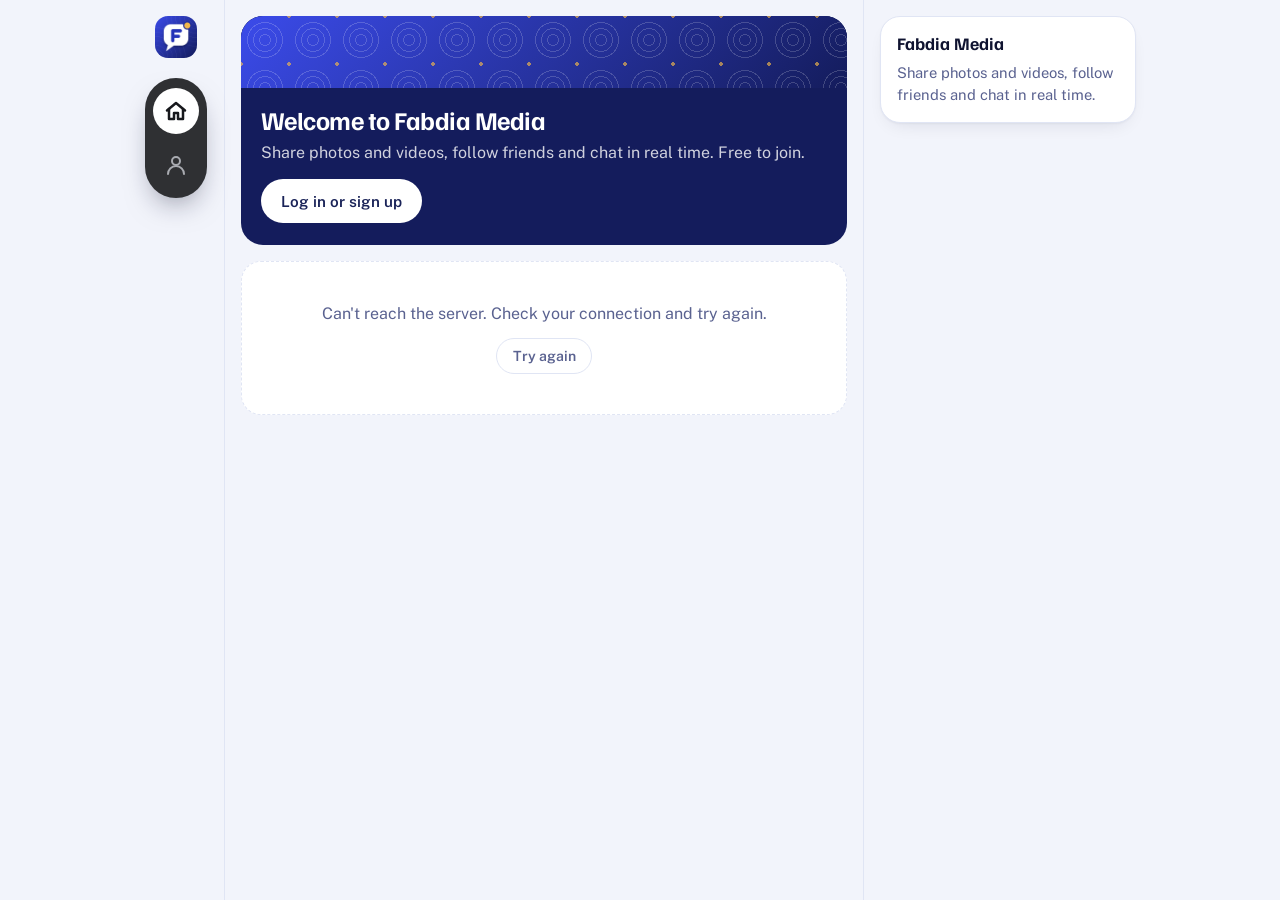
==== commit 67faf64a: "Add files via upload" ====
--- a/index.html
+++ b/index.html
@@ -14,7 +14,7 @@
 <meta name="apple-mobile-web-app-title" content="Fabdia">
 <meta name="apple-mobile-web-app-capable" content="yes">
 <meta name="mobile-web-app-capable" content="yes">
-<meta name="apple-mobile-web-app-status-bar-style" content="default">
+<meta name="apple-mobile-web-app-status-bar-style" content="black-translucent">
 <meta name="format-detection" content="telephone=no">
 <meta name="color-scheme" content="light dark">
 <meta name="theme-color" content="#F2F4FB" media="(prefers-color-scheme: light)">
--- a/styles.css
+++ b/styles.css
@@ -432,3 +432,482 @@
 @media (prefers-reduced-motion: reduce) {
   *, *::before, *::after { animation-duration: .01ms !important; animation-iteration-count: 1 !important; transition-duration: .01ms !important; }
 }
+
+/* ---------- who liked a post ---------- */
+.likers { display: flex; flex-direction: column; }
+.liker { display: flex; align-items: center; gap: 12px; padding: 10px 6px; border-radius: 14px; text-decoration: none; }
+.liker:hover { background: var(--surface-2); }
+.liker-who { display: flex; flex-direction: column; line-height: 1.3; min-width: 0; }
+.liker-who strong { overflow: hidden; text-overflow: ellipsis; white-space: nowrap; }
+
+/* ---------- presence dot (online indicator on avatars) ---------- */
+.avatar { position: relative; }
+.presence-dot {
+  position: absolute; right: -1px; bottom: -1px; width: 12px; height: 12px;
+  border-radius: 50%; background: #2ecc71; border: 2px solid var(--bg, #fff);
+}
+@media (prefers-color-scheme: dark) { .presence-dot { border-color: #14163A; } }
+
+/* ---------- friends list ---------- */
+.friend-row { display: flex; align-items: center; justify-content: space-between; gap: 12px; padding: 12px 14px; }
+.friend-row + .friend-row { border-top: 1px solid var(--line); }
+.friend-row-main { flex: 1; min-width: 0; display: flex; align-items: center; gap: 12px; text-decoration: none; color: inherit; }
+.friend-row-name { font-weight: 700; overflow: hidden; text-overflow: ellipsis; white-space: nowrap; }
+.friend-row-actions { flex: none; display: flex; gap: 8px; }
+
+/* ---------- notification prompt + invite ---------- */
+.friends-head { display: flex; align-items: center; justify-content: space-between; gap: 12px; }
+.notify-banner {
+  position: fixed; z-index: 60; left: 12px; right: 12px; bottom: calc(var(--tabbar-h, 64px) + 12px);
+  max-width: 460px; margin-inline: auto; display: flex; align-items: center; gap: 12px;
+  padding: 12px 14px; border-radius: 16px; background: var(--surface, #fff); color: var(--text, #111);
+  border: 1px solid var(--line); box-shadow: 0 12px 32px -10px rgba(0, 0, 0, .35);
+}
+.notify-text { flex: 1; min-width: 0; display: flex; flex-direction: column; font-size: .88rem; }
+.notify-text span { color: var(--muted); }
+.notify-actions { flex: none; display: flex; gap: 6px; }
+
+
+/* ---------- links in text ---------- */
+.text-link { color: var(--primary); text-decoration: underline; text-underline-offset: 2px; overflow-wrap: anywhere; word-break: break-word; }
+.bubble-row.mine .text-link { color: inherit; font-weight: 600; }
+
+/* ---------- stories ---------- */
+.stories-bar { display: flex; gap: 14px; overflow-x: auto; padding: 14px 16px 6px; scrollbar-width: none; -webkit-overflow-scrolling: touch; }
+.stories-bar::-webkit-scrollbar { display: none; }
+.story-item { position: relative; flex: none; width: 70px; display: flex; flex-direction: column; align-items: center; gap: 6px; }
+.story-open { border: 0; background: none; padding: 0; cursor: pointer; color: inherit; border-radius: 50%; }
+.story-ring { display: inline-flex; padding: 3px; border-radius: 50%; background: var(--line); }
+.story-ring.unseen { background: conic-gradient(from 200deg, #2f7bff, #35d0ff, #7a5cff, #2f7bff); }
+.story-ring .avatar { border: 2.5px solid var(--surface); box-sizing: content-box; }
+.story-name { max-width: 70px; overflow: hidden; text-overflow: ellipsis; white-space: nowrap; font-size: .74rem; color: var(--muted); }
+.story-plus {
+  position: absolute; right: 4px; top: 42px; width: 22px; height: 22px; padding: 0; border-radius: 50%; cursor: pointer;
+  display: flex; align-items: center; justify-content: center; background: #19c3b1; color: #fff; border: 2px solid var(--surface);
+}
+.story-viewer { position: fixed; inset: 0; z-index: 200; background: #000; color: #fff; touch-action: manipulation; }
+.story-stage { position: absolute; inset: 0; display: flex; align-items: center; justify-content: center; }
+.story-stage img, .story-stage video { max-width: 100%; max-height: 100%; width: 100%; height: 100%; object-fit: contain; display: block; }
+.story-bars { position: absolute; z-index: 3; left: 10px; right: 10px; top: calc(env(safe-area-inset-top) + 8px); display: flex; gap: 4px; pointer-events: none; }
+.story-bar { flex: 1; height: 3px; border-radius: 3px; background: rgba(255, 255, 255, .35); overflow: hidden; }
+.story-bar i { display: block; height: 100%; background: #fff; }
+.story-head { position: absolute; z-index: 4; left: 10px; right: 10px; top: calc(env(safe-area-inset-top) + 18px); display: flex; align-items: center; justify-content: space-between; gap: 8px; text-shadow: 0 1px 6px rgba(0, 0, 0, .6); }
+.story-who { display: flex; align-items: center; gap: 10px; color: #fff; text-decoration: none; min-width: 0; }
+.story-who span { display: flex; flex-direction: column; line-height: 1.2; min-width: 0; }
+.story-who strong { overflow: hidden; text-overflow: ellipsis; white-space: nowrap; }
+.story-who em { font-style: normal; font-size: .76rem; opacity: .8; }
+.story-head-actions { display: flex; gap: 2px; }
+.story-btn { color: #fff; }
+.story-caption { position: absolute; z-index: 3; left: 0; right: 0; bottom: 0; margin: 0; padding: 40px 18px calc(env(safe-area-inset-bottom) + 22px); text-align: center; font-size: 1.02rem; background: linear-gradient(transparent, rgba(0, 0, 0, .75)); pointer-events: none; overflow-wrap: anywhere; }
+.story-caption .text-link { color: #8fd0ff; pointer-events: auto; }
+.story-zone { position: absolute; z-index: 2; top: calc(env(safe-area-inset-top) + 70px); bottom: 70px; border: 0; background: transparent; cursor: pointer; padding: 0; -webkit-tap-highlight-color: transparent; }
+.story-zone.left { left: 0; width: 35%; }
+.story-zone.right { right: 0; width: 65%; }
+
+/* ---------- store ---------- */
+.chips { display: flex; gap: 8px; overflow-x: auto; scrollbar-width: none; }
+.chips::-webkit-scrollbar { display: none; }
+.chip { flex: none; padding: 8px 16px; border: 1px solid var(--line); border-radius: 999px; background: transparent; color: var(--muted); font: 600 .88rem var(--body); cursor: pointer; }
+.chip.active { background: var(--primary); border-color: var(--primary); color: var(--primary-ink); }
+.store-grid { display: grid; grid-template-columns: repeat(2, minmax(0, 1fr)); gap: 12px; }
+.store-grid > .state, .store-grid > .skeleton { grid-column: 1 / -1; }
+@media (min-width: 760px) { .store-grid { grid-template-columns: repeat(3, minmax(0, 1fr)); } }
+.product { display: flex; flex-direction: column; background: var(--surface); border: 1px solid var(--line); border-radius: 18px; overflow: hidden; box-shadow: var(--shadow); }
+.product.soldout .product-img img, .product.soldout .product-ph { filter: grayscale(1); opacity: .6; }
+.product-img { position: relative; aspect-ratio: 1 / 1; background: var(--surface-2); }
+.product-img img { width: 100%; height: 100%; object-fit: cover; display: block; }
+.product-ph { width: 100%; height: 100%; display: flex; align-items: center; justify-content: center; font-size: 2.6rem; }
+.product-tag { position: absolute; left: 8px; top: 8px; padding: 3px 9px; border-radius: 999px; background: rgba(10, 14, 38, .7); color: #fff; font: 600 .68rem var(--body); }
+.product-sold { position: absolute; inset: auto 0 0 0; padding: 6px; text-align: center; background: rgba(10, 14, 38, .78); color: #fff; font: 700 .8rem var(--body); letter-spacing: .06em; text-transform: uppercase; }
+.product-body { padding: 10px 11px 12px; display: flex; flex-direction: column; gap: 5px; }
+.product-title { margin: 0; font: 700 .95rem/1.25 var(--display); overflow-wrap: anywhere; }
+.product-price { margin: 0; font: 800 1rem var(--display); color: var(--primary); }
+.product-loc { margin: 0; }
+.product-desc { margin: 0; font-size: .82rem; color: var(--muted); display: -webkit-box; -webkit-line-clamp: 3; -webkit-box-orient: vertical; overflow: hidden; overflow-wrap: anywhere; }
+.product-seller { display: flex; align-items: center; gap: 7px; text-decoration: none; color: var(--muted); font-size: .78rem; min-width: 0; }
+.product-seller span:last-child { overflow: hidden; text-overflow: ellipsis; white-space: nowrap; }
+.btn.wa { background: #1fa855; color: #fff; border: 0; }
+.btn.wa:hover { background: #178f48; }
+.disabled-look { opacity: .55; pointer-events: none; }
+.product-manage { display: flex; flex-wrap: wrap; gap: 4px; margin-top: 2px; }
+.seg-row { display: flex; gap: 8px; }
+.seg { flex: 1; padding: 10px; border: 1px solid var(--line); border-radius: 12px; background: transparent; color: var(--muted); font: 700 .92rem var(--body); cursor: pointer; }
+.seg.active { background: var(--primary); border-color: var(--primary); color: var(--primary-ink); }
+.sell-photo { position: relative; border-radius: 14px; overflow: hidden; }
+.sell-photo img { width: 100%; max-height: 240px; object-fit: cover; display: block; }
+.sell-photo-x { position: absolute; right: 6px; top: 6px; background: rgba(10, 14, 38, .6); color: #fff; }
+
+/* ---------- update screen ---------- */
+.update-gate {
+  position: fixed; inset: 0; z-index: 9999; display: flex; align-items: center; justify-content: center; padding: 24px;
+  background: radial-gradient(circle at 50% 25%, #1b4fd8 0%, #0a1a5c 50%, #040815 100%);
+}
+.update-card {
+  width: 100%; max-width: 380px; text-align: center; display: flex; flex-direction: column; align-items: center; gap: 12px;
+  padding: 28px 22px; border-radius: 26px; background: var(--surface); color: var(--text);
+  box-shadow: 0 24px 60px -16px rgba(0, 0, 0, .6);
+}
+.update-card img { border-radius: 18px; }
+.update-card h1 { margin: 4px 0 0; font: 800 1.45rem/1.2 var(--display); letter-spacing: -.02em; }
+.update-card p { margin: 0; }
+.update-notes { padding: 10px 12px; border-radius: 12px; background: var(--surface-2); font-size: .88rem; }
+
+/* ====================== chat upgrade (v8) ====================== */
+.page-head { display: flex; align-items: center; justify-content: space-between; gap: 12px; }
+.group-avatar { display: inline-flex; align-items: center; justify-content: center; background: var(--primary-soft); color: var(--primary); flex: none; border-radius: 50%; }
+.convo .group-avatar { width: 52px; height: 52px; }
+
+/* chat header: name + online / last seen / typing */
+.chat-head .who { flex: 1; min-width: 0; background: none; border: 0; padding: 0; color: inherit; text-align: left; cursor: pointer; }
+.chat-head .who-text { display: flex; flex-direction: column; min-width: 0; line-height: 1.2; }
+.chat-head .who-name { overflow: hidden; text-overflow: ellipsis; white-space: nowrap; }
+.chat-sub { font: 500 .78rem var(--body); color: var(--muted); overflow: hidden; text-overflow: ellipsis; white-space: nowrap; }
+.chat-sub.online { color: #1fa855; }
+.chat-sub.typing { color: var(--primary); font-weight: 700; }
+
+/* bubbles */
+.bubble { -webkit-touch-callout: none; -webkit-user-select: none; user-select: none; position: relative; transition: transform .12s ease; touch-action: pan-y; }
+.bubble p { -webkit-user-select: text; user-select: text; }
+.bubble-row.flash .bubble { animation: bubble-flash 1.2s ease; }
+@keyframes bubble-flash { 0%, 60% { box-shadow: 0 0 0 3px var(--brass); } 100% { box-shadow: 0 0 0 0 transparent; } }
+.bubble-name { display: block; font: 700 .76rem var(--body); color: var(--primary); margin-bottom: 2px; }
+.bubble-meta { display: flex; justify-content: flex-end; align-items: center; gap: 4px; margin-top: 2px; }
+.bubble-meta .bubble-time { margin: 0; }
+.bubble.deleted { opacity: .75; }
+.bubble-deleted { font-style: italic; opacity: .85; }
+.bubble-quote { display: flex; flex-direction: column; gap: 1px; width: 100%; text-align: left; margin: 0 0 6px; padding: 6px 10px; border: 0; border-left: 3px solid var(--brass); border-radius: 10px; background: rgba(128, 138, 200, .18); color: inherit; font: inherit; font-size: .82rem; cursor: pointer; }
+.bubble-quote strong { font-size: .76rem; }
+.bubble-quote span { opacity: .85; overflow: hidden; text-overflow: ellipsis; white-space: nowrap; max-width: 100%; }
+.bubble-story { display: flex; align-items: center; gap: 8px; margin: 0 0 6px; padding: 4px; border-radius: 12px; background: rgba(128, 138, 200, .18); font-size: .8rem; }
+.bubble-story img { width: 38px; height: 52px; object-fit: cover; border-radius: 8px; margin: 0; max-height: none; cursor: default; }
+.bubble-story-ph { width: 38px; height: 52px; border-radius: 8px; background: #000; color: #fff; display: flex; align-items: center; justify-content: center; }
+
+/* ticks: one grey tick = sent, two grey = delivered, two RED = seen (shown on a small light pill so the colour is easy to read) */
+.ticks { display: inline-flex; line-height: 0; padding: 1px 5px; border-radius: 999px; background: rgba(255, 255, 255, .92); color: #6B7280; }
+.ticks.read { color: #E0202D; }
+.theirs .ticks { display: none; }
+
+/* typing */
+.typing-row { display: flex; align-items: center; gap: 8px; padding: 6px 4px 2px; color: var(--muted); font-size: .8rem; }
+.typing-dots { display: inline-flex; gap: 3px; padding: 8px 10px; border-radius: 16px; background: var(--surface); border: 1px solid var(--line); }
+.typing-dots i { width: 6px; height: 6px; border-radius: 50%; background: var(--muted); animation: typing-bounce 1.1s infinite ease-in-out; }
+.typing-dots i:nth-child(2) { animation-delay: .15s; }
+.typing-dots i:nth-child(3) { animation-delay: .3s; }
+@keyframes typing-bounce { 0%, 60%, 100% { transform: translateY(0); opacity: .5; } 30% { transform: translateY(-4px); opacity: 1; } }
+
+/* reply bar above the composer */
+.reply-bar { display: flex; align-items: center; gap: 10px; padding: 6px 6px 6px 12px; border-radius: 14px; background: var(--surface-2); border-left: 3px solid var(--brass); color: var(--primary); }
+.reply-bar[hidden] { display: none; }
+.reply-text { flex: 1; min-width: 0; display: flex; flex-direction: column; line-height: 1.25; color: var(--text); }
+.reply-text strong { font-size: .78rem; color: var(--primary); }
+.reply-text span { font-size: .84rem; color: var(--muted); overflow: hidden; text-overflow: ellipsis; white-space: nowrap; }
+
+/* long-press menu + confirm */
+dialog.action-sheet, dialog.confirm-sheet { padding-top: 6px; }
+.menu-preview { display: flex; flex-direction: column; gap: 2px; margin: 10px 16px 4px; padding: 10px 12px; border-radius: 14px; background: var(--surface-2); font-size: .88rem; }
+.menu-preview strong { font-size: .78rem; color: var(--primary); }
+.menu-preview span { overflow: hidden; text-overflow: ellipsis; white-space: nowrap; color: var(--muted); }
+.menu-list { display: flex; flex-direction: column; padding: 6px 8px 10px; }
+.menu-item { display: flex; align-items: center; gap: 14px; padding: 14px 12px; border: 0; background: transparent; color: var(--text); font: 600 1rem var(--body); border-radius: 12px; cursor: pointer; text-align: left; }
+.menu-item:hover, .menu-item:active { background: var(--surface-2); }
+.menu-item.danger { color: var(--danger); }
+.confirm-sheet .sheet-body { padding-top: 18px; }
+.confirm-actions { display: flex; gap: 10px; margin-top: 4px; }
+.confirm-actions .btn { flex: 1; }
+
+/* people picker (groups) */
+.picker { display: flex; flex-direction: column; gap: 10px; }
+.pick-chips { display: flex; flex-wrap: wrap; gap: 6px; }
+.pick-chips[hidden] { display: none; }
+.pick-chip { display: inline-flex; align-items: center; gap: 4px; padding: 5px 8px 5px 12px; border: 0; border-radius: 999px; background: var(--primary-soft); color: var(--primary); font: 600 .84rem var(--body); cursor: pointer; }
+.pick-results { display: flex; flex-direction: column; max-height: 46dvh; overflow-y: auto; }
+.pick-label { margin: 4px 2px; }
+.pick-row { display: flex; align-items: center; gap: 12px; padding: 8px 6px; border: 0; background: transparent; color: var(--text); border-radius: 12px; cursor: pointer; text-align: left; font: inherit; }
+.pick-row:hover { background: var(--surface-2); }
+.pick-name { flex: 1; min-width: 0; font-weight: 600; overflow: hidden; text-overflow: ellipsis; white-space: nowrap; }
+.pick-check { width: 24px; height: 24px; border-radius: 50%; border: 2px solid var(--line); display: inline-flex; align-items: center; justify-content: center; color: var(--primary-ink); flex: none; }
+.pick-row.on .pick-check { background: var(--primary); border-color: var(--primary); }
+
+/* ---------- story reactions + replies ---------- */
+.story-actions { position: absolute; z-index: 5; left: 0; right: 0; bottom: 0; padding: 26px 12px calc(env(safe-area-inset-bottom) + 12px); display: flex; flex-direction: column; gap: 10px; background: linear-gradient(transparent, rgba(0, 0, 0, .72)); }
+.story-actions.mine { align-items: center; }
+.story-emoji-row { display: flex; justify-content: space-between; gap: 4px; }
+.story-emoji { flex: 1; max-width: 52px; height: 44px; border: 0; border-radius: 999px; background: rgba(255, 255, 255, .12); font-size: 1.4rem; line-height: 1; cursor: pointer; transition: transform .12s ease, background .12s ease; }
+.story-emoji:active { transform: scale(1.25); }
+.story-emoji.on { background: rgba(255, 255, 255, .34); box-shadow: 0 0 0 2px #fff inset; }
+.story-reply-row { display: flex; align-items: center; gap: 8px; }
+.story-reply { flex: 1; min-width: 0; padding: 12px 16px; border-radius: 999px; border: 1.5px solid rgba(255, 255, 255, .55); background: rgba(0, 0, 0, .35); color: #fff; font-size: 1rem; }
+.story-reply::placeholder { color: rgba(255, 255, 255, .75); }
+.story-reply:focus-visible { outline: none; border-color: #fff; background: rgba(0, 0, 0, .55); }
+.story-reply-send { background: #fff; color: #0A0E26; flex: none; }
+.story-reply-send:disabled { opacity: .4; }
+.story-seen { padding: 10px 18px; border: 0; border-radius: 999px; background: rgba(255, 255, 255, .18); color: #fff; font: 700 .95rem var(--body); cursor: pointer; }
+.story-viewer .story-caption { bottom: calc(env(safe-area-inset-bottom) + 118px); padding-bottom: 14px; background: none; text-shadow: 0 1px 8px rgba(0, 0, 0, .8); }
+.story-viewer:has(.story-actions.mine) .story-caption { bottom: calc(env(safe-area-inset-bottom) + 64px); }
+.story-zone { bottom: calc(env(safe-area-inset-bottom) + 140px); }
+.story-burst { position: absolute; z-index: 6; bottom: 150px; font-size: 3rem; pointer-events: none; animation: burst-up 1.1s ease-out forwards; }
+@keyframes burst-up { 0% { transform: translateY(0) scale(.6); opacity: 0; } 15% { opacity: 1; transform: translateY(-20px) scale(1.2); } 100% { transform: translateY(-260px) scale(1); opacity: 0; } }
+.reactor-emoji { font-size: 1.5rem; margin-left: auto; }
+
+/* ---------- voice call screen ---------- */
+.call-screen { position: fixed; inset: 0; z-index: 10000; display: flex; flex-direction: column; justify-content: space-between; align-items: center; padding: calc(env(safe-area-inset-top) + 60px) 24px calc(env(safe-area-inset-bottom) + 48px); background: radial-gradient(circle at 50% 20%, #243CD0 0%, #0B1450 55%, #05081C 100%); color: #fff; }
+.call-body { display: flex; flex-direction: column; align-items: center; gap: 14px; text-align: center; }
+.call-body .avatar { box-shadow: 0 0 0 10px rgba(255, 255, 255, .08), 0 0 0 22px rgba(255, 255, 255, .04); }
+.call-name { margin: 18px 0 0; font: 800 1.7rem/1.2 var(--display); letter-spacing: -.02em; }
+.call-status { margin: 0; font-size: 1.05rem; opacity: .85; font-variant-numeric: tabular-nums; }
+.call-actions { display: flex; gap: 40px; align-items: flex-start; justify-content: center; }
+.call-btn { display: flex; flex-direction: column; align-items: center; gap: 8px; border: 0; background: none; color: #fff; font: 600 .85rem var(--body); cursor: pointer; }
+.call-btn > span:first-child { width: 68px; height: 68px; border-radius: 50%; display: inline-flex; align-items: center; justify-content: center; background: rgba(255, 255, 255, .18); }
+.call-btn.red > span:first-child { background: #E23B3B; }
+.call-btn.green > span:first-child { background: #1FA855; }
+.call-btn.on > span:first-child { background: #fff; color: #0A0E26; }
+
+/* ---------- store: full product view ---------- */
+.tappable { cursor: pointer; }
+.product-detail { max-height: 94dvh; }
+.pd-photo { display: flex; align-items: center; justify-content: center; width: 100%; height: min(44dvh, 400px); border: 0; padding: 0; background: #0b0e24; cursor: zoom-in; }
+.pd-photo img { max-width: 100%; max-height: 100%; width: auto; height: auto; object-fit: contain; display: block; }
+.pd-photo.ph { font-size: 5rem; cursor: default; background: var(--surface-2); }
+.pd-body { gap: 8px; padding-top: 14px; }
+.pd-sold { align-self: flex-start; margin: 0; padding: 3px 10px; border-radius: 999px; background: var(--danger); color: var(--danger-ink); font: 700 .75rem var(--body); text-transform: uppercase; letter-spacing: .05em; }
+.pd-title { margin: 0; font: 800 1.3rem/1.25 var(--display); overflow-wrap: anywhere; }
+.pd-price { font-size: 1.35rem; }
+.pd-desc { margin: 0; white-space: pre-wrap; overflow-wrap: anywhere; line-height: 1.5; }
+.pd-seller { padding: 6px 0; font-size: .9rem; }
+
+/* ====================== games (v9) ====================== */
+.game-picker { display: grid; gap: 10px; }
+.game-card { display: flex; align-items: center; gap: 12px; padding: 14px; border: 1px solid var(--line); background: var(--surface); color: var(--text); border-radius: 16px; cursor: pointer; text-align: left; font: inherit; }
+.game-card:hover { border-color: var(--primary); }
+.game-emoji { font-size: 1.5rem; min-width: 64px; text-align: center; letter-spacing: 2px; }
+.game-card-text { display: flex; flex-direction: column; gap: 2px; flex: 1; min-width: 0; }
+.game-go { background: var(--grad); color: #fff; font-weight: 700; font-size: .85rem; padding: 8px 14px; border-radius: 999px; }
+.game-row { display: flex; align-items: center; gap: 10px; padding: 10px 12px; border-bottom: 1px solid var(--line); flex-wrap: wrap; }
+.game-row:last-child { border-bottom: 0; }
+.game-row.turn { background: var(--primary-soft); }
+.game-row.won .muted { color: #1b8a4b; }
+.game-row.lost .muted { color: var(--danger); }
+.game-row-main { display: flex; align-items: center; gap: 12px; flex: 1; min-width: 0; color: inherit; text-decoration: none; }
+.game-row-text { display: flex; flex-direction: column; min-width: 0; }
+.game-row-text strong { overflow: hidden; text-overflow: ellipsis; white-space: nowrap; }
+.game-row-actions { display: flex; gap: 6px; }
+.lb-row { display: flex; align-items: center; gap: 10px; padding: 8px 12px; border-bottom: 1px solid var(--line); }
+.lb-row:last-child { border-bottom: 0; }
+.lb-row.me { background: var(--primary-soft); }
+.lb-rank { width: 30px; text-align: center; font-weight: 700; }
+.lb-who { display: flex; align-items: center; gap: 10px; flex: 1; min-width: 0; color: inherit; text-decoration: none; font-weight: 600; }
+.lb-who span { overflow: hidden; text-overflow: ellipsis; white-space: nowrap; }
+.lb-points { min-width: 28px; text-align: right; font-size: 1.05rem; }
+.lb-gap { text-align: center; color: var(--muted); padding: 2px; }
+@media (max-width: 420px) { .lb-record { display: none; } }
+
+.game-screen { max-width: 520px; margin: 0 auto; }
+.game-title { text-align: center; }
+.game-vs { display: flex; align-items: center; justify-content: space-around; gap: 8px; }
+.game-side { display: flex; flex-direction: column; align-items: center; gap: 4px; padding: 10px 14px; border-radius: 16px; border: 2px solid transparent; min-width: 96px; text-align: center; }
+.game-side.on { border-color: var(--primary); background: var(--primary-soft); }
+.game-mark { font-size: 1.2rem; min-height: 1.4em; }
+.game-vs-label { color: var(--muted); font-weight: 700; }
+.game-status { text-align: center; font-weight: 600; margin: 4px 0; }
+.game-status.turn { color: var(--primary); }
+.game-status.result { display: flex; flex-direction: column; gap: 2px; font-size: 1.2rem; }
+.game-status.result span { font-size: .9rem; color: var(--muted); font-weight: 500; }
+.game-status.result.won strong { color: #1b8a4b; }
+.game-status.result.lost strong { color: var(--danger); }
+.game-actions { display: flex; gap: 10px; justify-content: center; flex-wrap: wrap; }
+
+.ttt { display: grid; grid-template-columns: repeat(3, 1fr); gap: 8px; width: min(100%, 340px); margin: 0 auto; }
+.ttt-cell { aspect-ratio: 1; border: 0; border-radius: 16px; background: var(--surface-2); color: var(--text); font-size: clamp(2rem, 12vw, 3.2rem); font-weight: 800; cursor: pointer; }
+.ttt-cell:disabled { cursor: default; opacity: 1; }
+.ttt-cell.v1 { color: var(--primary); }
+.ttt-cell.v2 { color: var(--brass); }
+.ttt-cell:not(:disabled):hover { background: var(--primary-soft); }
+.ttt-cell.win { background: var(--primary-soft); box-shadow: inset 0 0 0 3px var(--primary); }
+
+.c4 { display: grid; grid-template-columns: repeat(7, 1fr); gap: 4px; width: min(100%, 420px); margin: 0 auto; padding: 8px; border-radius: 16px; background: #2b3a8c; }
+.c4-cell { aspect-ratio: 1; border: 0; padding: 2px; background: transparent; cursor: pointer; display: flex; }
+.c4-cell:disabled { cursor: default; }
+.c4-disc { flex: 1; border-radius: 50%; background: #0f1740; box-shadow: inset 0 2px 4px rgba(0,0,0,.4); }
+.c4-cell.v1 .c4-disc { background: #e0202d; }
+.c4-cell.v2 .c4-disc { background: #f6c21a; }
+.c4-cell.win .c4-disc { box-shadow: 0 0 0 3px #fff; }
+.c4-cell:not(:disabled):hover .c4-disc { background: #1d2a6e; }
+
+.rps-score { display: flex; justify-content: space-between; align-items: center; font-size: 1.05rem; }
+.rps-picks { display: grid; grid-template-columns: repeat(3, 1fr); gap: 10px; }
+.rps-pick { display: flex; flex-direction: column; align-items: center; gap: 6px; padding: 16px 8px; border: 2px solid var(--line); border-radius: 16px; background: var(--surface); color: var(--text); font: inherit; font-weight: 600; cursor: pointer; }
+.rps-pick:disabled { cursor: default; opacity: .6; }
+.rps-pick.chosen { opacity: 1; border-color: var(--primary); background: var(--primary-soft); }
+.rps-emoji { font-size: 2.2rem; }
+.rps-history { display: flex; flex-direction: column; gap: 6px; }
+.rps-round { display: flex; justify-content: space-between; align-items: center; padding: 8px 12px; border-radius: 12px; background: var(--surface-2); }
+.rps-round.won strong { color: #1b8a4b; }
+.rps-round.lost strong { color: var(--danger); }
+.back-link { align-self: flex-start; }
+.pick-label { margin: 8px 4px 2px; }
+
+/* ====================== game catalog (v10) ====================== */
+.cat-search { width: 100%; padding: 11px 14px; border: 1px solid var(--line); border-radius: 999px; background: var(--surface); color: var(--text); font: inherit; }
+.cat-chips { padding-bottom: 2px; }
+.cat-open { display: flex; flex-direction: column; gap: 6px; width: 100%; padding: 0; border: 0; background: transparent; color: inherit; font: inherit; text-align: left; cursor: pointer; }
+.cat-cover { position: relative; overflow: hidden; border-radius: 18px; background: var(--grad); display: flex; align-items: center; justify-content: center; }
+.cat-cover.sq { aspect-ratio: 1; }
+.cat-cover.wide { aspect-ratio: 16 / 9; border-radius: 0; }
+.cat-cover img { position: absolute; inset: 0; width: 100%; height: 100%; object-fit: cover; }
+.cat-fallback { font: 800 3rem var(--display); color: rgba(255,255,255,.9); }
+.cat-banners { display: flex; gap: 12px; overflow-x: auto; scroll-snap-type: x mandatory; scrollbar-width: none; padding-bottom: 2px; }
+.cat-banners::-webkit-scrollbar { display: none; }
+.cat-banner { flex: 0 0 min(86%, 420px); scroll-snap-align: start; border-radius: 18px; overflow: hidden; border: 1px solid var(--line); background: var(--surface); }
+.cat-banner-text { display: flex; flex-direction: column; gap: 2px; padding: 10px 14px 12px; }
+.cat-banner-text span { color: var(--muted); font-size: .88rem; }
+.cat-grid { display: grid; grid-template-columns: repeat(2, 1fr); gap: 14px 12px; }
+@media (min-width: 640px) { .cat-grid { grid-template-columns: repeat(3, 1fr); } }
+.cat-tile { display: flex; flex-direction: column; gap: 8px; min-width: 0; }
+.cat-title { overflow: hidden; text-overflow: ellipsis; white-space: nowrap; }
+.cat-tag { overflow: hidden; text-overflow: ellipsis; white-space: nowrap; }
+.cat-foot { display: flex; align-items: center; justify-content: space-between; gap: 8px; }
+.cat-admin { display: flex; align-items: center; gap: 6px; flex-wrap: wrap; padding: 0 12px 10px; }
+.cat-tile .cat-admin { padding: 0; }
+.hidden-tag { background: var(--surface-2); color: var(--muted); cursor: default; }
+.danger-text { color: var(--danger); }
+.check-row { display: flex; align-items: center; gap: 10px; }
+
+/* ====================== watch: trailers and clips (v11) ====================== */
+/* seven tabs on a phone: keep labels from touching */
+@media (max-width: 440px) {
+  .tab-item { font-size: .66rem; letter-spacing: -.01em; }
+}
+.watch-search { margin: 0; }
+.watch-grid { display: grid; grid-template-columns: 1fr; gap: 18px; }
+@media (min-width: 560px) { .watch-grid { grid-template-columns: repeat(2, minmax(0, 1fr)); gap: 18px 14px; } }
+.watch-card { display: flex; flex-direction: column; gap: 4px; min-width: 0; }
+.watch-open { display: flex; flex-direction: column; gap: 6px; width: 100%; padding: 0; border: 0; background: transparent; color: inherit; font: inherit; text-align: left; cursor: pointer; }
+.watch-thumb { position: relative; aspect-ratio: 16 / 9; overflow: hidden; border-radius: 16px; background: var(--grad); }
+.watch-thumb img { position: absolute; inset: 0; width: 100%; height: 100%; object-fit: cover; display: block; }
+.watch-play {
+  position: absolute; left: 50%; top: 50%; transform: translate(-50%, -50%);
+  width: 52px; height: 52px; border-radius: 50%; display: flex; align-items: center; justify-content: center;
+  background: rgba(8, 11, 28, .62); color: #fff; padding-left: 3px;
+  -webkit-backdrop-filter: blur(4px); backdrop-filter: blur(4px);
+  transition: transform .12s ease;
+}
+.watch-play svg { fill: currentColor; stroke: none; }
+.watch-open:active .watch-play { transform: translate(-50%, -50%) scale(.92); }
+.watch-dur { position: absolute; right: 8px; bottom: 8px; padding: 2px 7px; border-radius: 8px; background: rgba(8, 11, 28, .82); color: #fff; font: 700 .74rem/1.4 var(--body); font-variant-numeric: tabular-nums; }
+.watch-pick { position: absolute; left: 8px; top: 8px; padding: 3px 9px; border-radius: 999px; background: var(--brass); color: #14163A; font: 700 .7rem var(--body); }
+.watch-title { font: 700 1rem/1.3 var(--display); display: -webkit-box; -webkit-line-clamp: 2; -webkit-box-orient: vertical; overflow: hidden; overflow-wrap: anywhere; }
+.watch-meta { overflow: hidden; text-overflow: ellipsis; white-space: nowrap; }
+.watch-card .cat-admin { padding: 6px 0 0; }
+.watch-hidden { border: 1px solid var(--line); border-radius: 16px; background: var(--surface); padding: 4px 14px; }
+.watch-hidden summary { cursor: pointer; padding: 10px 0; font-weight: 600; color: var(--muted); }
+.watch-hidden-row { display: flex; align-items: center; justify-content: space-between; gap: 12px; padding: 8px 0; border-top: 1px solid var(--line); }
+.watch-hidden-title { min-width: 0; overflow: hidden; text-overflow: ellipsis; white-space: nowrap; font-size: .9rem; }
+
+/* player sheet */
+dialog.watch-player { padding: 0; overflow: hidden; background: var(--surface); }
+dialog.watch-player .sheet-head { padding-block: 6px; }
+.watch-frame-wrap { position: relative; width: 100%; aspect-ratio: 16 / 9; background: #000; }
+.watch-frame { position: absolute; inset: 0; width: 100%; height: 100%; border: 0; display: block; }
+.watch-player .sheet-body { gap: 6px; padding-top: 14px; }
+.watch-player-name { font: 700 1.1rem/1.3 var(--display); overflow-wrap: anywhere; }
+.watch-player-actions { display: flex; flex-wrap: wrap; gap: 8px; margin-top: 8px; }
+@media (min-width: 768px) { dialog.watch-player { max-width: 44rem; } }
+@media (orientation: landscape) and (max-height: 520px) {
+  dialog.watch-player { max-height: 100dvh; }
+  .watch-frame-wrap { aspect-ratio: auto; height: 62dvh; }
+}
+
+/* ====================== v12: full-screen phone layout + pill navigation ====================== */
+:root {
+  --pill: #2F3033;
+  --pill-ink: #A9ABB1;
+  --pill-on: #FFFFFF;
+  --pill-on-ink: #17181C;
+  --pill-shadow: 0 14px 30px -12px rgba(15, 19, 48, .55);
+}
+@media (prefers-color-scheme: dark) {
+  :root {
+    --pill: #1C2252;
+    --pill-ink: #8E98D6;
+    --pill-shadow: 0 0 0 1px #2B3374, 0 14px 30px -12px rgba(0, 0, 0, .7);
+  }
+}
+
+/* The app now reaches behind the clock and the camera island / notch (see index.html).
+   A solid band exactly as tall as that area keeps the system clock readable on light pages.
+   On phones and browsers without a cutout the height is 0, so nothing shows. */
+body::before {
+  content: ""; position: fixed; top: 0; left: 0; right: 0; z-index: 9998; pointer-events: none;
+  height: env(safe-area-inset-top); background: #080B1C;
+}
+/* screens that aren't inside the normal shell keep clear of the island and the home bar */
+.auth { padding-top: calc(16px + env(safe-area-inset-top)); padding-bottom: calc(16px + env(safe-area-inset-bottom)); }
+.boot { padding-top: calc(24px + env(safe-area-inset-top)); padding-bottom: calc(24px + env(safe-area-inset-bottom)); }
+
+/* ---------- phones: a floating dark pill above the home bar ---------- */
+@media (max-width: 767px) {
+  :root { --tabbar-h: calc(86px + env(safe-area-inset-bottom)); }
+  .tabbar {
+    display: flex; justify-content: center; align-items: flex-end;
+    padding: 30px calc(12px + env(safe-area-inset-right)) calc(10px + env(safe-area-inset-bottom)) calc(12px + env(safe-area-inset-left));
+    border-top: 0; pointer-events: none;
+    background: linear-gradient(to top, var(--bg) 36%, transparent);
+    -webkit-backdrop-filter: none; backdrop-filter: none;
+  }
+  .tabbar-pill {
+    pointer-events: auto; display: flex; align-items: center; justify-content: space-around; gap: 2px;
+    width: fit-content; max-width: 100%; padding: 6px; border-radius: 999px;
+    background: var(--pill); box-shadow: var(--pill-shadow);
+  }
+  .tab-item {
+    /* an explicit width so the pill sizes itself from 46px circles (not the 24px icons);
+       on narrow phones they shrink together and stay round */
+    width: 46px; flex: 0 1 46px; min-width: 0; height: auto; aspect-ratio: 1 / 1; gap: 0;
+    border-radius: 50%; color: var(--pill-ink);
+    transition: background .18s ease, color .18s ease, transform .12s ease;
+  }
+  .tab-item:active { transform: scale(.92); }
+  .tab-item .tab-label { display: none; }
+  .tab-item[aria-current="page"] { background: var(--pill-on); color: var(--pill-on-ink); }
+  .tab-item[aria-current="page"] svg { stroke-width: 2.4; }
+  .tab-item .badge { top: -4px; right: -6px; }
+}
+
+/* ---------- tablet and desktop: the same pill, standing up on the left ---------- */
+@media (min-width: 768px) {
+  .shell { grid-template-columns: 96px minmax(0, 40rem); }
+  .rail { align-items: center; padding: 16px 0; }
+  .rail-logo { margin-bottom: 14px; }
+  .rail-pill {
+    display: flex; flex-direction: column; align-items: center; gap: 8px;
+    padding: 10px 8px; border-radius: 999px; background: var(--pill); box-shadow: var(--pill-shadow);
+  }
+  .rail-pill .rail-item {
+    width: 46px; height: 46px; min-width: 0; padding: 0; justify-content: center;
+    border-radius: 50%; color: var(--pill-ink);
+    transition: background .18s ease, color .18s ease;
+  }
+  .rail-pill .rail-item:hover { background: rgba(255, 255, 255, .13); color: #fff; }
+  .rail-pill .rail-item[aria-current="page"] { background: var(--pill-on); color: var(--pill-on-ink); }
+  .rail-pill .rail-label { display: none; }
+  .rail-post { margin-top: 14px; }
+}
+/* a phone held sideways is wide but not tall: make the standing pill smaller and let the
+   rail scroll, so the whole pill is always on screen */
+@media (min-width: 768px) and (max-height: 620px) {
+  .rail { padding: 8px 0; gap: 6px; overflow-y: auto; scrollbar-width: none; }
+  .rail::-webkit-scrollbar { display: none; }
+  .rail-logo { display: none; }
+  .rail-pill { gap: 4px; padding: 6px; }
+  .rail-pill .rail-item { width: 38px; height: 38px; }
+  .rail-post { width: 40px; height: 40px; margin-top: 6px; }
+}
+@media (min-width: 1100px) {
+  .shell { grid-template-columns: 96px minmax(0, 40rem) 18rem; }
+  .rail { align-items: center; padding-inline: 0; }
+  .rail-item { justify-content: center; }
+  .rail-label, .rail-post .rail-label { display: none; }
+  .rail-post { width: 52px; }
+  .rail-user .who { display: none; }
+  .rail-foot { align-items: center; }
+}
